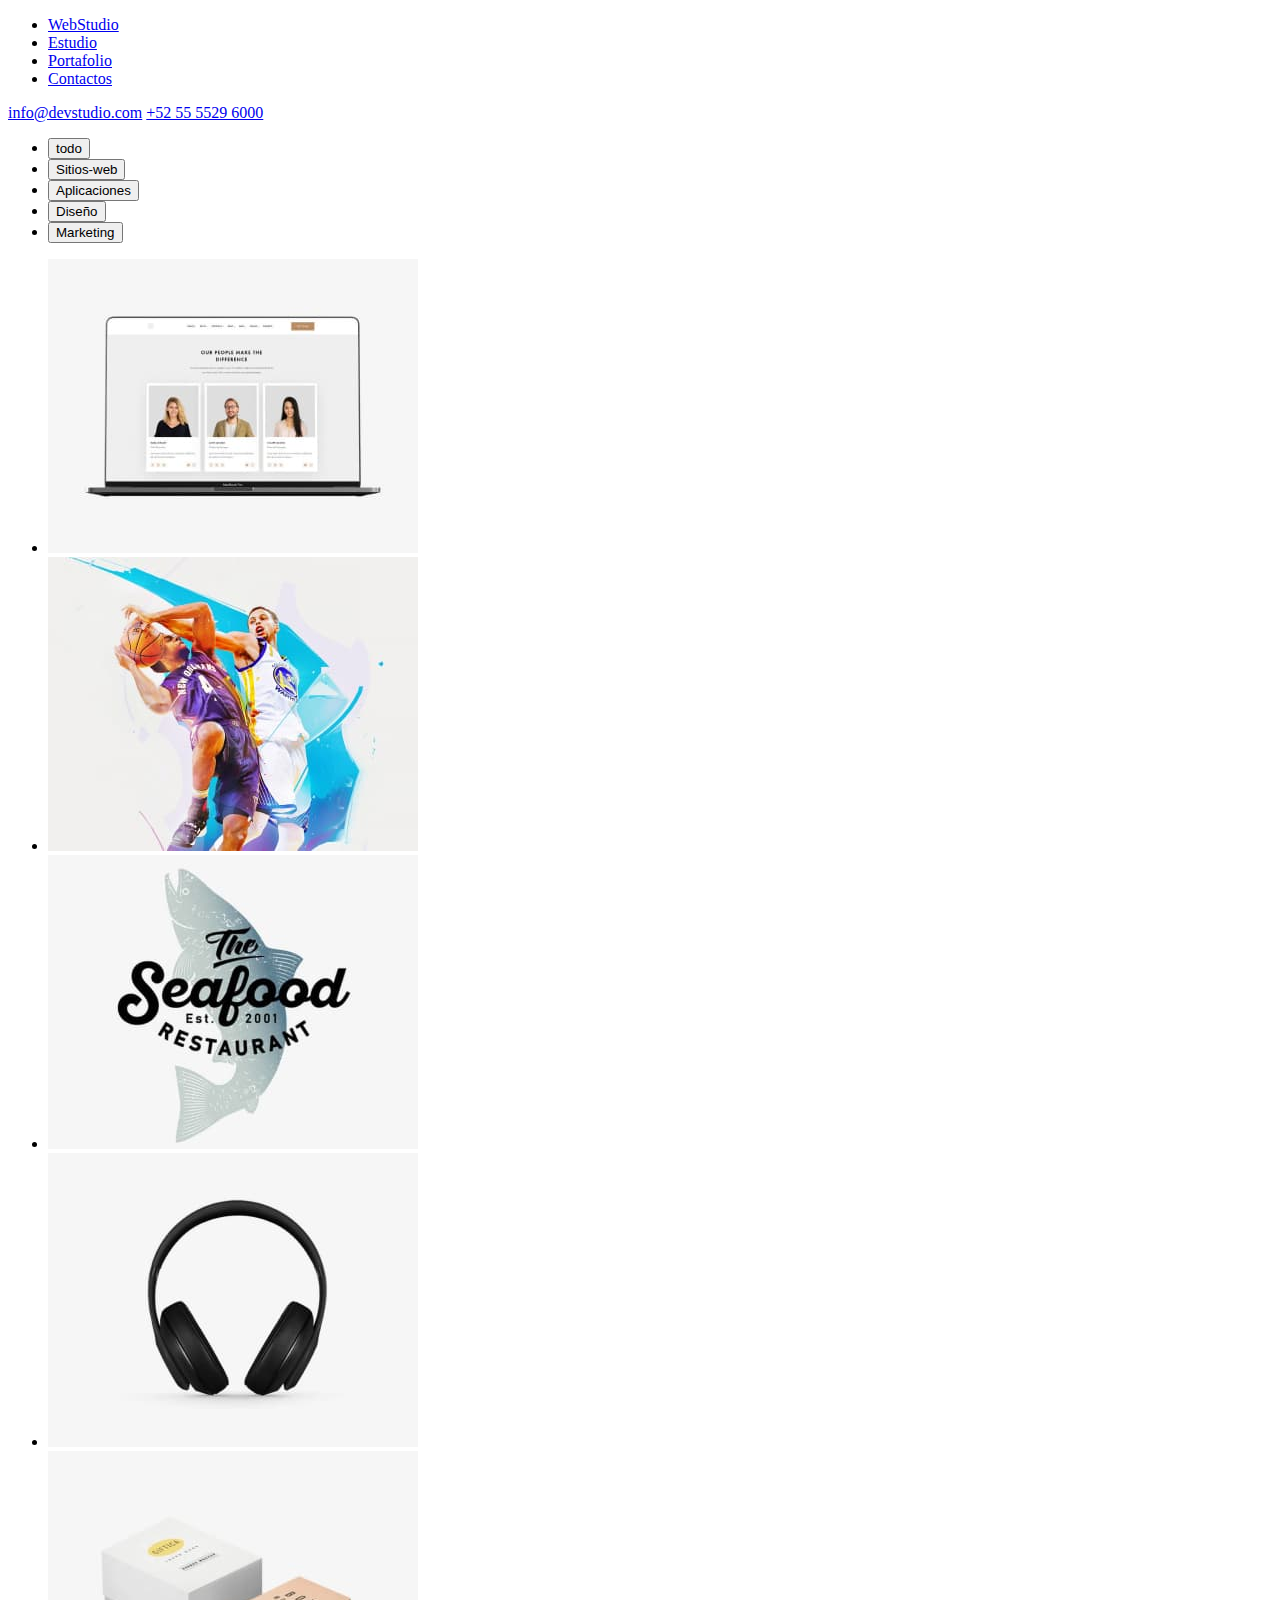
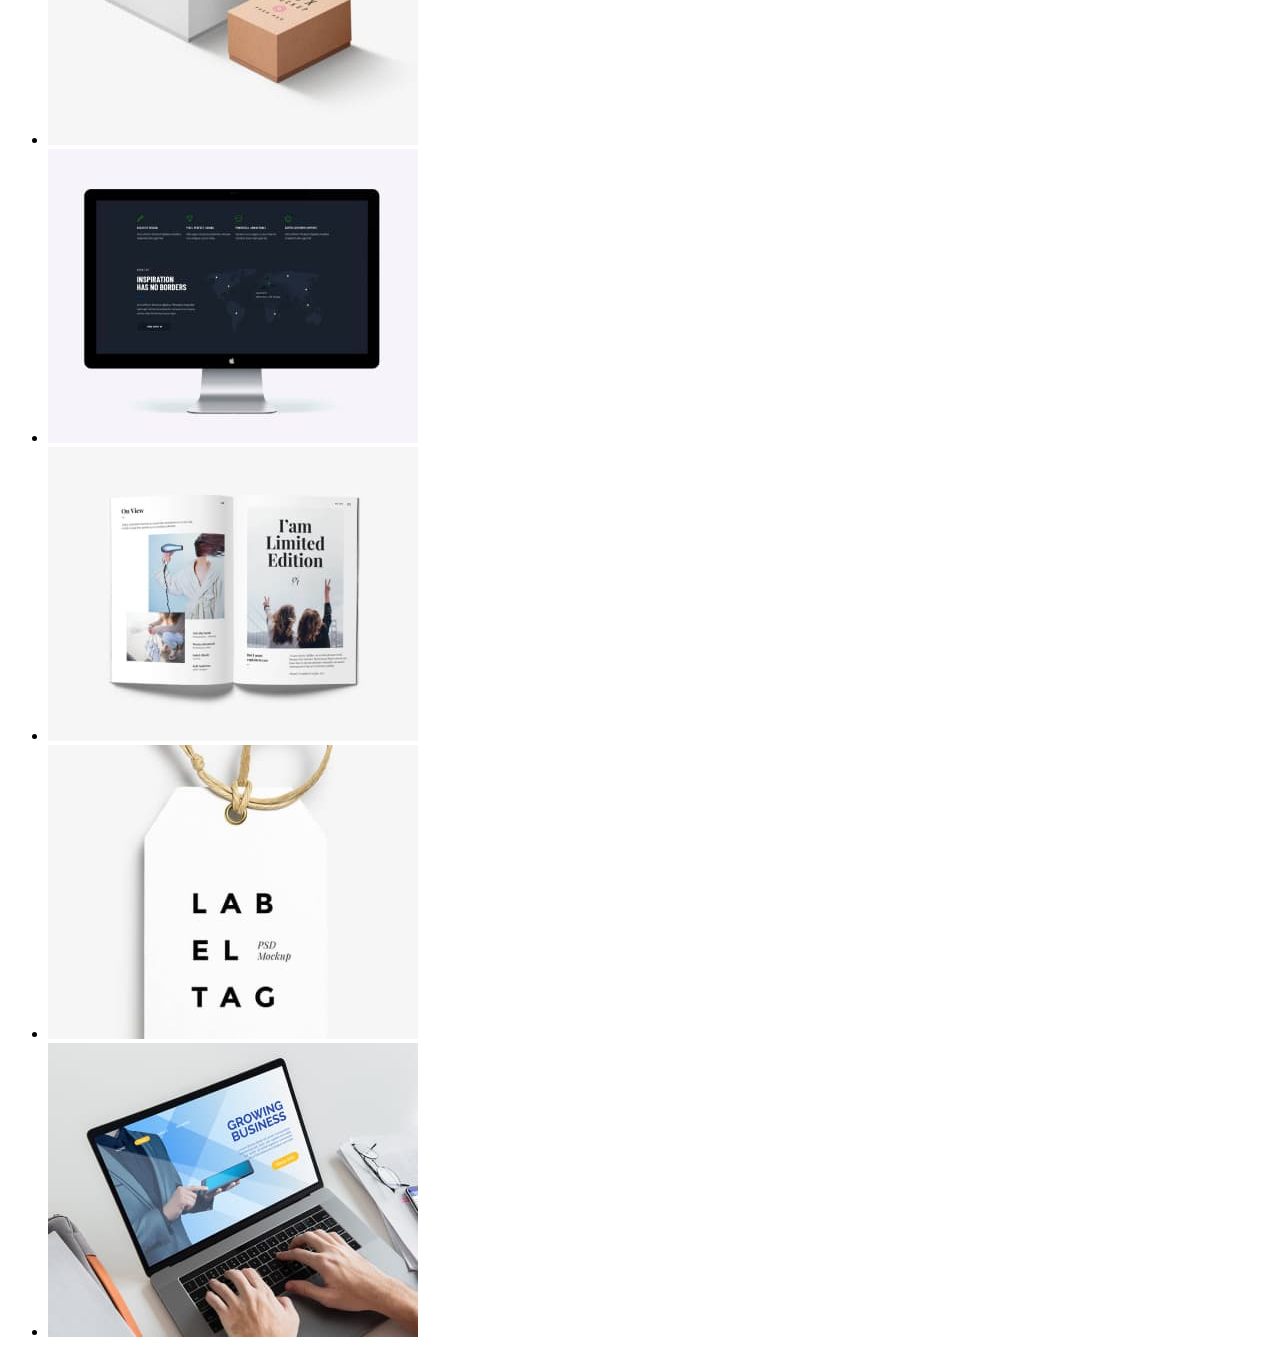
==== portfolio.html @ 13dbada5 "commit" ====
<!DOCTYPE html>
<html lang="en">
<head>
    <meta charset="UTF-8">
    <meta http-equiv="X-UA-Compatible" content="IE=edge">
    <meta name="viewport" content="width=device-width, initial-scale=1.0">
    <title>Document</title>
</head>
<body>
    <header>
        <nav>
            <ul>
                <li><a href="WebStudio">WebStudio</a></li>
                <li><a href="Estudio">Estudio</a></li>
                <li><a href="Portafolio">Portafolio</a></li>
                <li><a href="Contactos">Contactos</a></li>
            </ul>
        </nav>
        <p>
            <a href="info@devstudio.com">info@devstudio.com</a>
            <a href="+525555296000">+52 55 5529 6000</a>
        </p>
    </header>

<main>
    <nav>
        <ul class="buttons">
            <li><button type="button" class="button">todo</button>
            <li><button type="button" class="buton">Sitios-web</button></li>
            <li><button type="button" class="buton">Aplicaciones</button></li>
            <li><button type="button" class="buton">Diseño</button></li>
            <li><button type="button" class="buton">Marketing</button></li>
        </ul>
    </nav>
    
    <ul>
        <li><img src="./images/image_1.jpg" alt="design"></li>
        <li><img src="./images/image_2.jpg" alt=""></li>
        <li><img src="./images/image_3.jpg" alt=""></li>
        <li><img src="./images/image_4.jpg" alt=""></li>
        <li><img src="./images/image_5.jpg" alt=""></li>
        <li><img src="./images/image_6.jpg" alt=""></li>
        <li><img src="./images/image_7.jpg" alt=""></li>
        <li><img src="./images/image_8.jpg" alt=""></li>
        <li><img src="./images/image_9.jpg" alt=""></li>
    </ul>

</main>


</body>
</html>
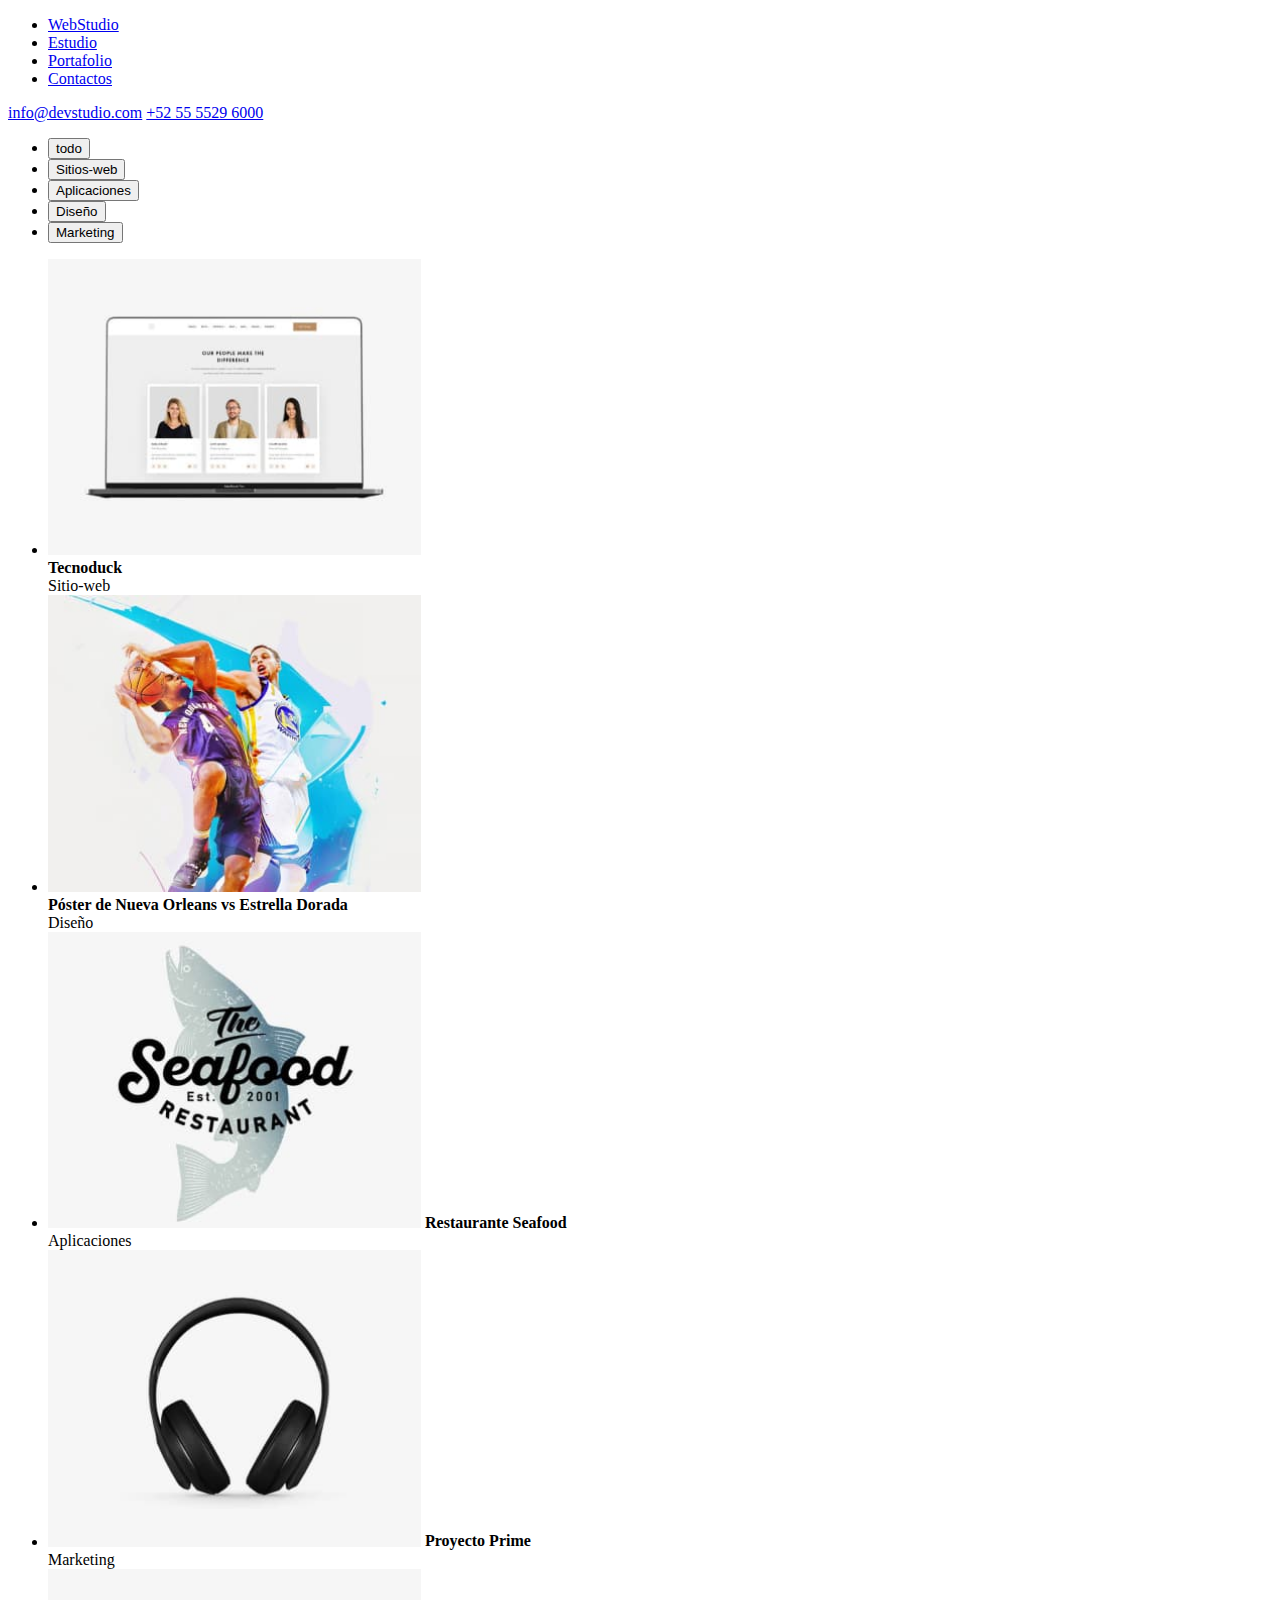
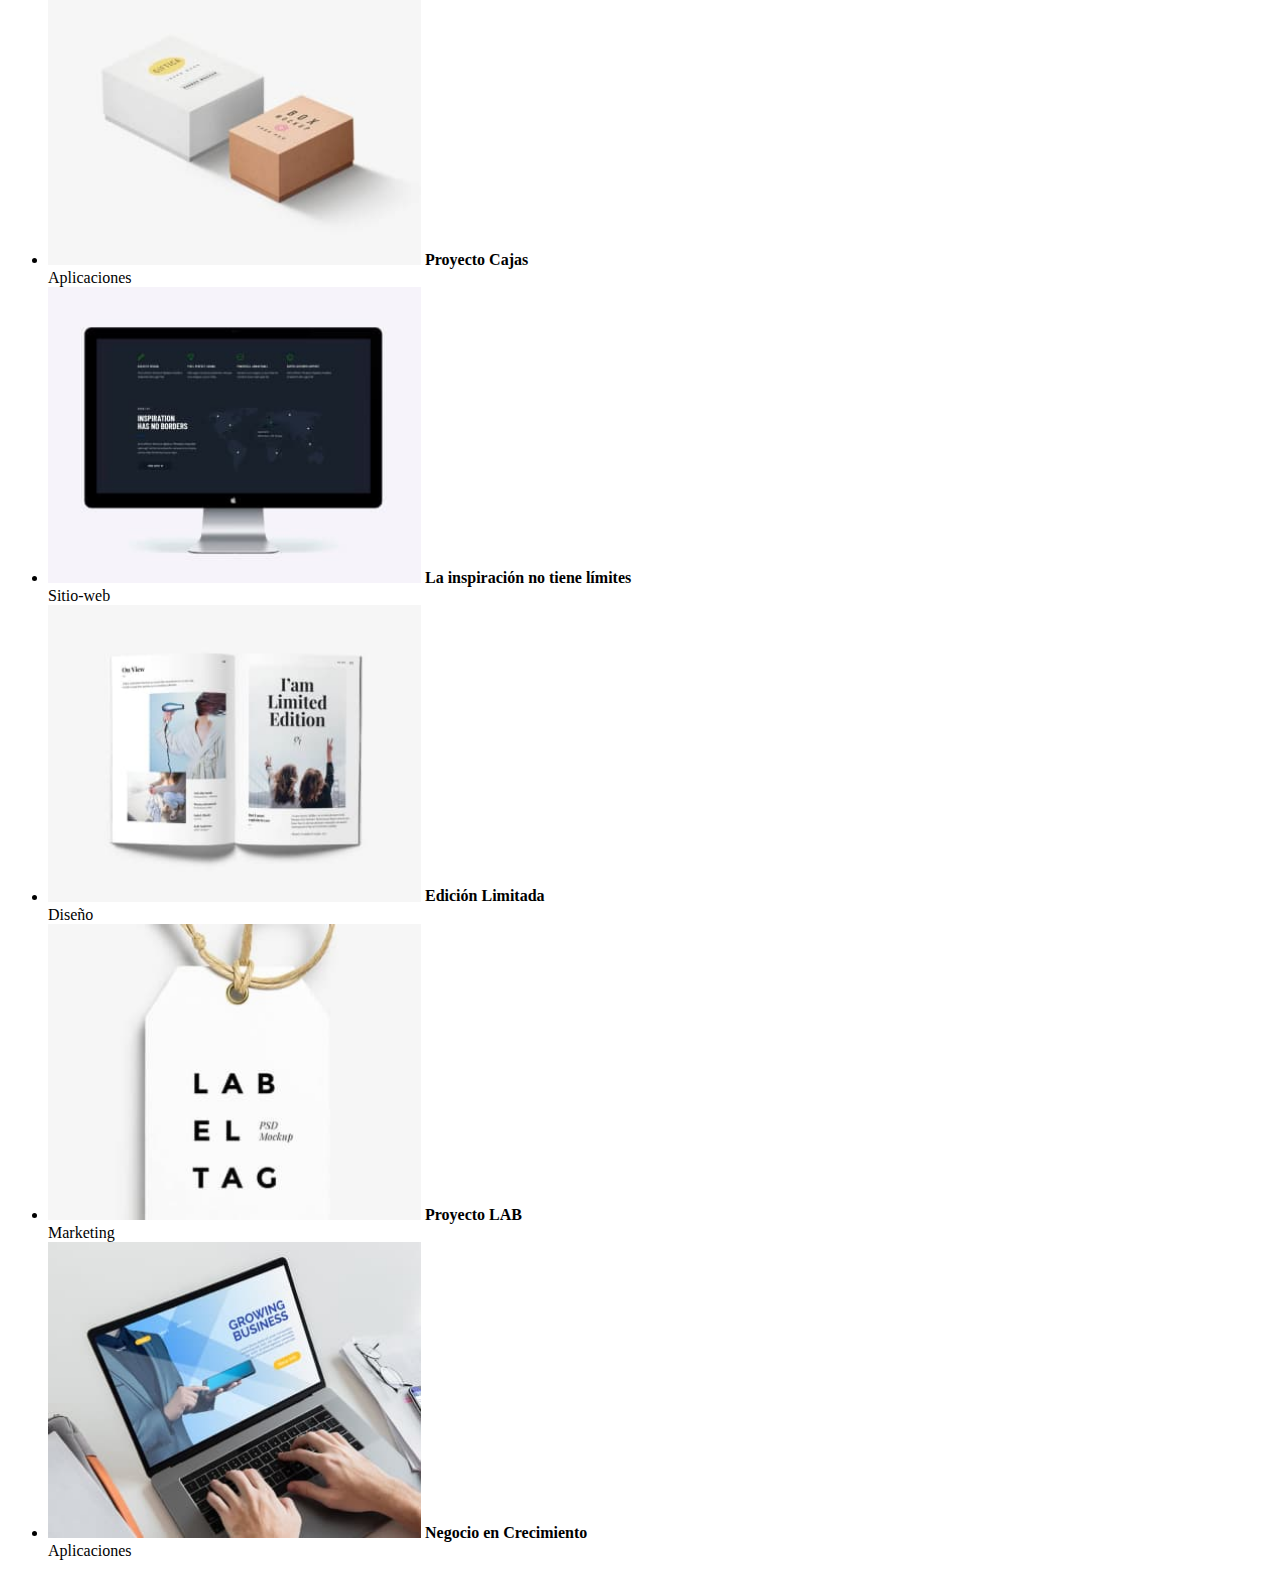
==== commit 53a91ffc: "commit" ====
--- a/portfolio.html
+++ b/portfolio.html
@@ -4,7 +4,7 @@
     <meta charset="UTF-8">
     <meta http-equiv="X-UA-Compatible" content="IE=edge">
     <meta name="viewport" content="width=device-width, initial-scale=1.0">
-    <title>Document</title>
+    <title>PortFolio</title>
 </head>
 <body>
     <header>
@@ -34,15 +34,70 @@
     </nav>
     
     <ul>
-        <li><img src="./images/image_1.jpg" alt="design"></li>
-        <li><img src="./images/image_2.jpg" alt=""></li>
-        <li><img src="./images/image_3.jpg" alt=""></li>
-        <li><img src="./images/image_4.jpg" alt=""></li>
-        <li><img src="./images/image_5.jpg" alt=""></li>
-        <li><img src="./images/image_6.jpg" alt=""></li>
-        <li><img src="./images/image_7.jpg" alt=""></li>
-        <li><img src="./images/image_8.jpg" alt=""></li>
-        <li><img src="./images/image_9.jpg" alt=""></li>
+        <li>
+            <img src="./images/image_1.jpg"
+            alt="design"
+            width="373"><br>
+            <b>Tecnoduck</b><br>
+            Sitio-web
+        </li>
+        <li>
+            <img src="./images/image_2.jpg" 
+            alt="Basquetball"
+            width="373"><br>
+            <b>Póster de Nueva Orleans vs Estrella Dorada</b><br>
+            Diseño
+        </li>
+        <li>
+            <img src="./images/image_3.jpg"
+            alt="fishing" 
+            width="373">
+            <b>Restaurante Seafood</b><br>
+            Aplicaciones
+        </li>
+        <li>
+            <img src="./images/image_4.jpg" 
+            alt="headphones" 
+            width="373">
+            <b>Proyecto Prime</b><br>
+            Marketing
+        </li>
+        <li>
+            <img src="./images/image_5.jpg" 
+            alt="box" 
+            width="373">
+            <b>Proyecto Cajas</b><br>
+            Aplicaciones
+        </li>
+        <li>
+            <img src="./images/image_6.jpg" 
+            alt="monitor" 
+            width="373">
+            <b>La inspiración no tiene límites</b><br>
+            Sitio-web
+        </li>
+        <li>
+            <img src="./images/image_7.jpg" 
+            alt="book" 
+            width="373">
+            <b>Edición Limitada</b><br>
+            Diseño
+        </li>
+        <li>
+            <img src="./images/image_8.jpg" 
+            alt="label" 
+            width="373">
+            <b>Proyecto LAB</b><br>
+            Marketing
+        </li>
+        <li>
+            <img src="./images/image_9.jpg" 
+            alt="laptop" 
+            width="373">
+            <b>Negocio en Crecimiento</b><br>
+            Aplicaciones
+        </li>
+
     </ul>
 
 </main>
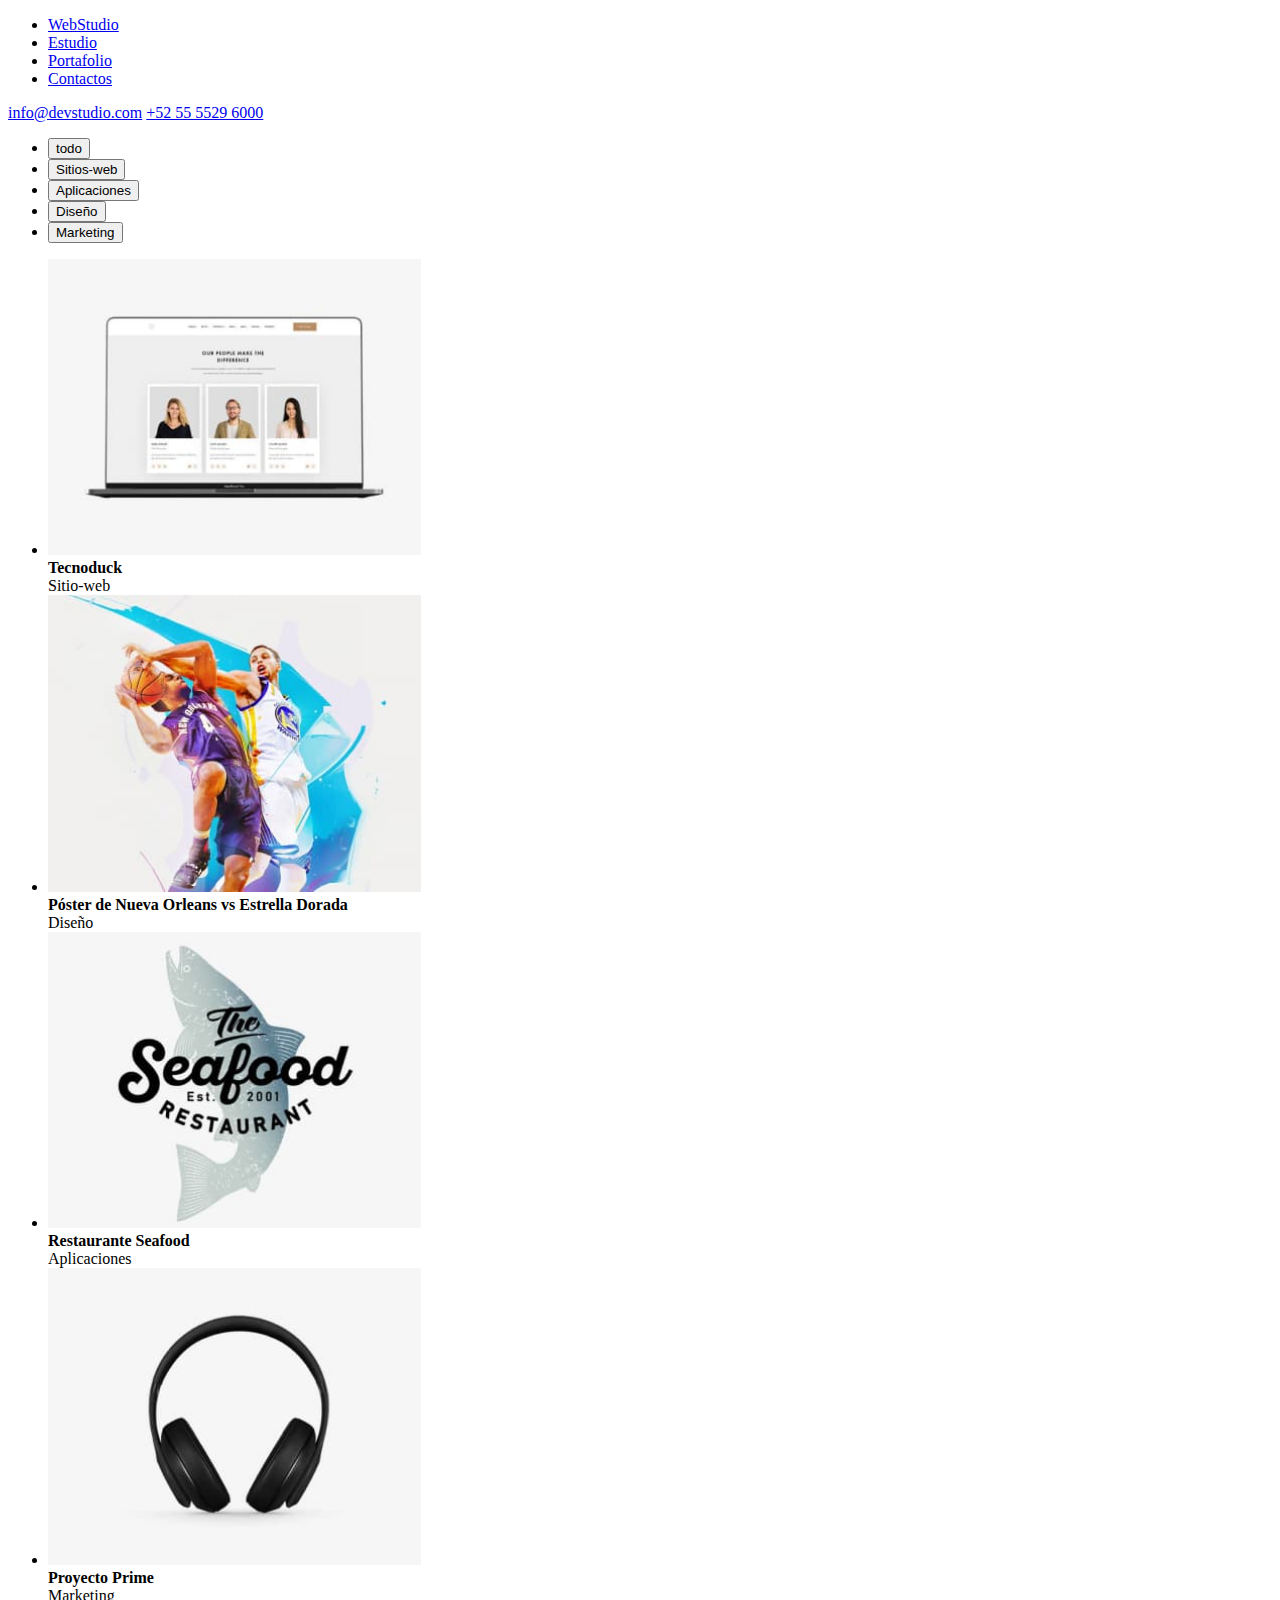
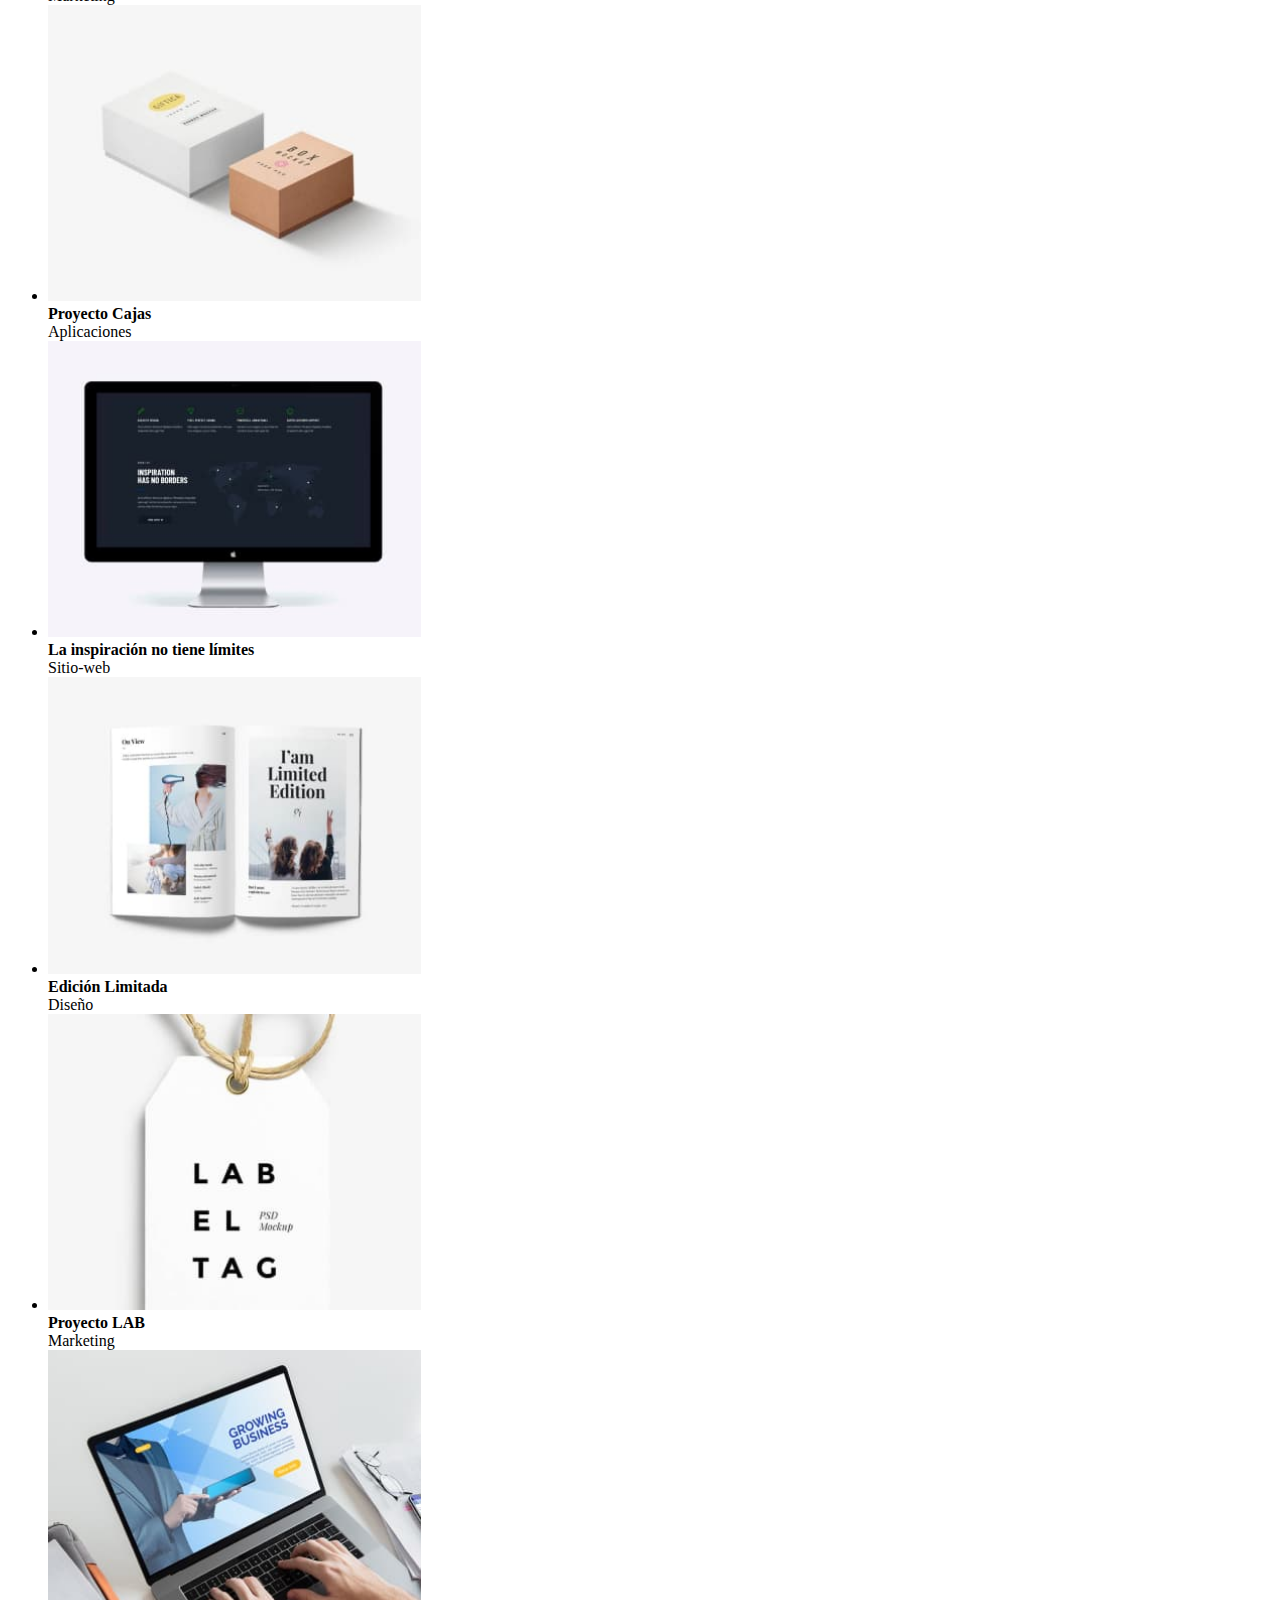
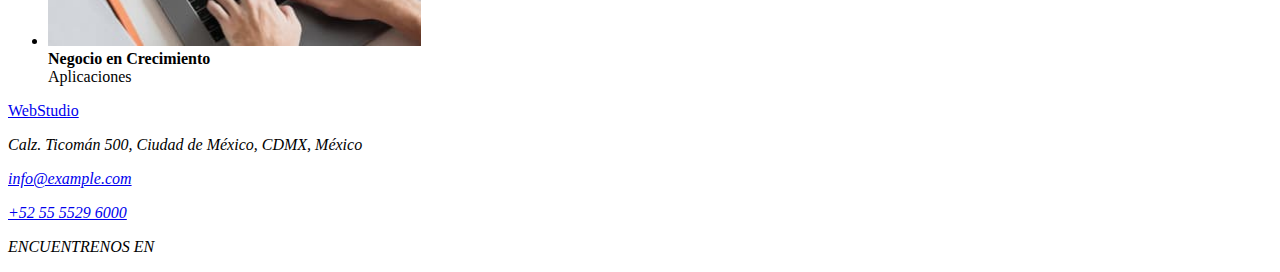
==== commit 752edaa7: "commit" ====
--- a/portfolio.html
+++ b/portfolio.html
@@ -21,87 +21,90 @@
             <a href="+525555296000">+52 55 5529 6000</a>
         </p>
     </header>
-
-<main>
-    <nav>
-        <ul class="buttons">
-            <li><button type="button" class="button">todo</button>
-            <li><button type="button" class="buton">Sitios-web</button></li>
-            <li><button type="button" class="buton">Aplicaciones</button></li>
-            <li><button type="button" class="buton">Diseño</button></li>
-            <li><button type="button" class="buton">Marketing</button></li>
+    <main>
+        <nav>
+            <ul class="buttons">
+                <li><button type="button" class="button">todo</button>
+                <li><button type="button" class="buton">Sitios-web</button></li>
+                <li><button type="button" class="buton">Aplicaciones</button></li>
+                <li><button type="button" class="buton">Diseño</button></li>
+                <li><button type="button" class="buton">Marketing</button></li>
+            </ul>
+        </nav>
+        <ul>
+            <li>
+                <img src="./images/image_1.jpg"     
+                alt="design"
+                width="373"><br>
+                <b>Tecnoduck</b><br>
+                Sitio-web
+            </li>
+            <li>
+                <img src="./images/image_2.jpg" 
+                alt="Basquetball"
+                width="373"><br>
+                <b>Póster de Nueva Orleans vs Estrella Dorada</b><br>
+                Diseño
+            </li>
+            <li>
+                <img src="./images/image_3.jpg"
+                alt="fishing" 
+                width="373"><br>
+                <b>Restaurante Seafood</b><br>
+                Aplicaciones
+            </li>
+            <li>
+                <img src="./images/image_4.jpg" 
+                alt="headphones" 
+                width="373"><br>
+                <b>Proyecto Prime</b><br>
+                Marketing
+            </li>
+            <li>
+                <img src="./images/image_5.jpg" 
+                alt="box" 
+                width="373"><br>
+                <b>Proyecto Cajas</b><br>
+                Aplicaciones
+            </li>
+            <li>
+                <img src="./images/image_6.jpg" 
+                alt="monitor" 
+                width="373"><br>
+                <b>La inspiración no tiene límites</b><br>
+                Sitio-web
+            </li>
+            <li>
+                <img src="./images/image_7.jpg" 
+                alt="book" 
+                width="373"><br>
+                <b>Edición Limitada</b><br>
+                Diseño
+            </li>
+            <li>
+                <img src="./images/image_8.jpg" 
+                alt="label" 
+                width="373"><br>
+                <b>Proyecto LAB</b><br>
+                Marketing
+            </li>
+            <li>
+                <img src="./images/image_9.jpg" 
+                alt="laptop" 
+                width="373"><br>
+                <b>Negocio en Crecimiento</b><br>
+                Aplicaciones
+            </li>
         </ul>
-    </nav>
-    
-    <ul>
-        <li>
-            <img src="./images/image_1.jpg"
-            alt="design"
-            width="373"><br>
-            <b>Tecnoduck</b><br>
-            Sitio-web
-        </li>
-        <li>
-            <img src="./images/image_2.jpg" 
-            alt="Basquetball"
-            width="373"><br>
-            <b>Póster de Nueva Orleans vs Estrella Dorada</b><br>
-            Diseño
-        </li>
-        <li>
-            <img src="./images/image_3.jpg"
-            alt="fishing" 
-            width="373">
-            <b>Restaurante Seafood</b><br>
-            Aplicaciones
-        </li>
-        <li>
-            <img src="./images/image_4.jpg" 
-            alt="headphones" 
-            width="373">
-            <b>Proyecto Prime</b><br>
-            Marketing
-        </li>
-        <li>
-            <img src="./images/image_5.jpg" 
-            alt="box" 
-            width="373">
-            <b>Proyecto Cajas</b><br>
-            Aplicaciones
-        </li>
-        <li>
-            <img src="./images/image_6.jpg" 
-            alt="monitor" 
-            width="373">
-            <b>La inspiración no tiene límites</b><br>
-            Sitio-web
-        </li>
-        <li>
-            <img src="./images/image_7.jpg" 
-            alt="book" 
-            width="373">
-            <b>Edición Limitada</b><br>
-            Diseño
-        </li>
-        <li>
-            <img src="./images/image_8.jpg" 
-            alt="label" 
-            width="373">
-            <b>Proyecto LAB</b><br>
-            Marketing
-        </li>
-        <li>
-            <img src="./images/image_9.jpg" 
-            alt="laptop" 
-            width="373">
-            <b>Negocio en Crecimiento</b><br>
-            Aplicaciones
-        </li>
-
-    </ul>
-
-</main>
-
-
+    </main>
+    <footer>
+        <a href="WebStudio">WebStudio</a>
+        <address>
+            <p>Calz. Ticomán 500, Ciudad de México, CDMX, México</p>
+            <p><a href="info@example.com">info@example.com</a></p>
+            <p><a href="+525555296000">+52 55 5529 6000</a></p>
+            <p>ENCUENTRENOS EN</p>
+        </address>
+    </footer>
 </body>
 </html>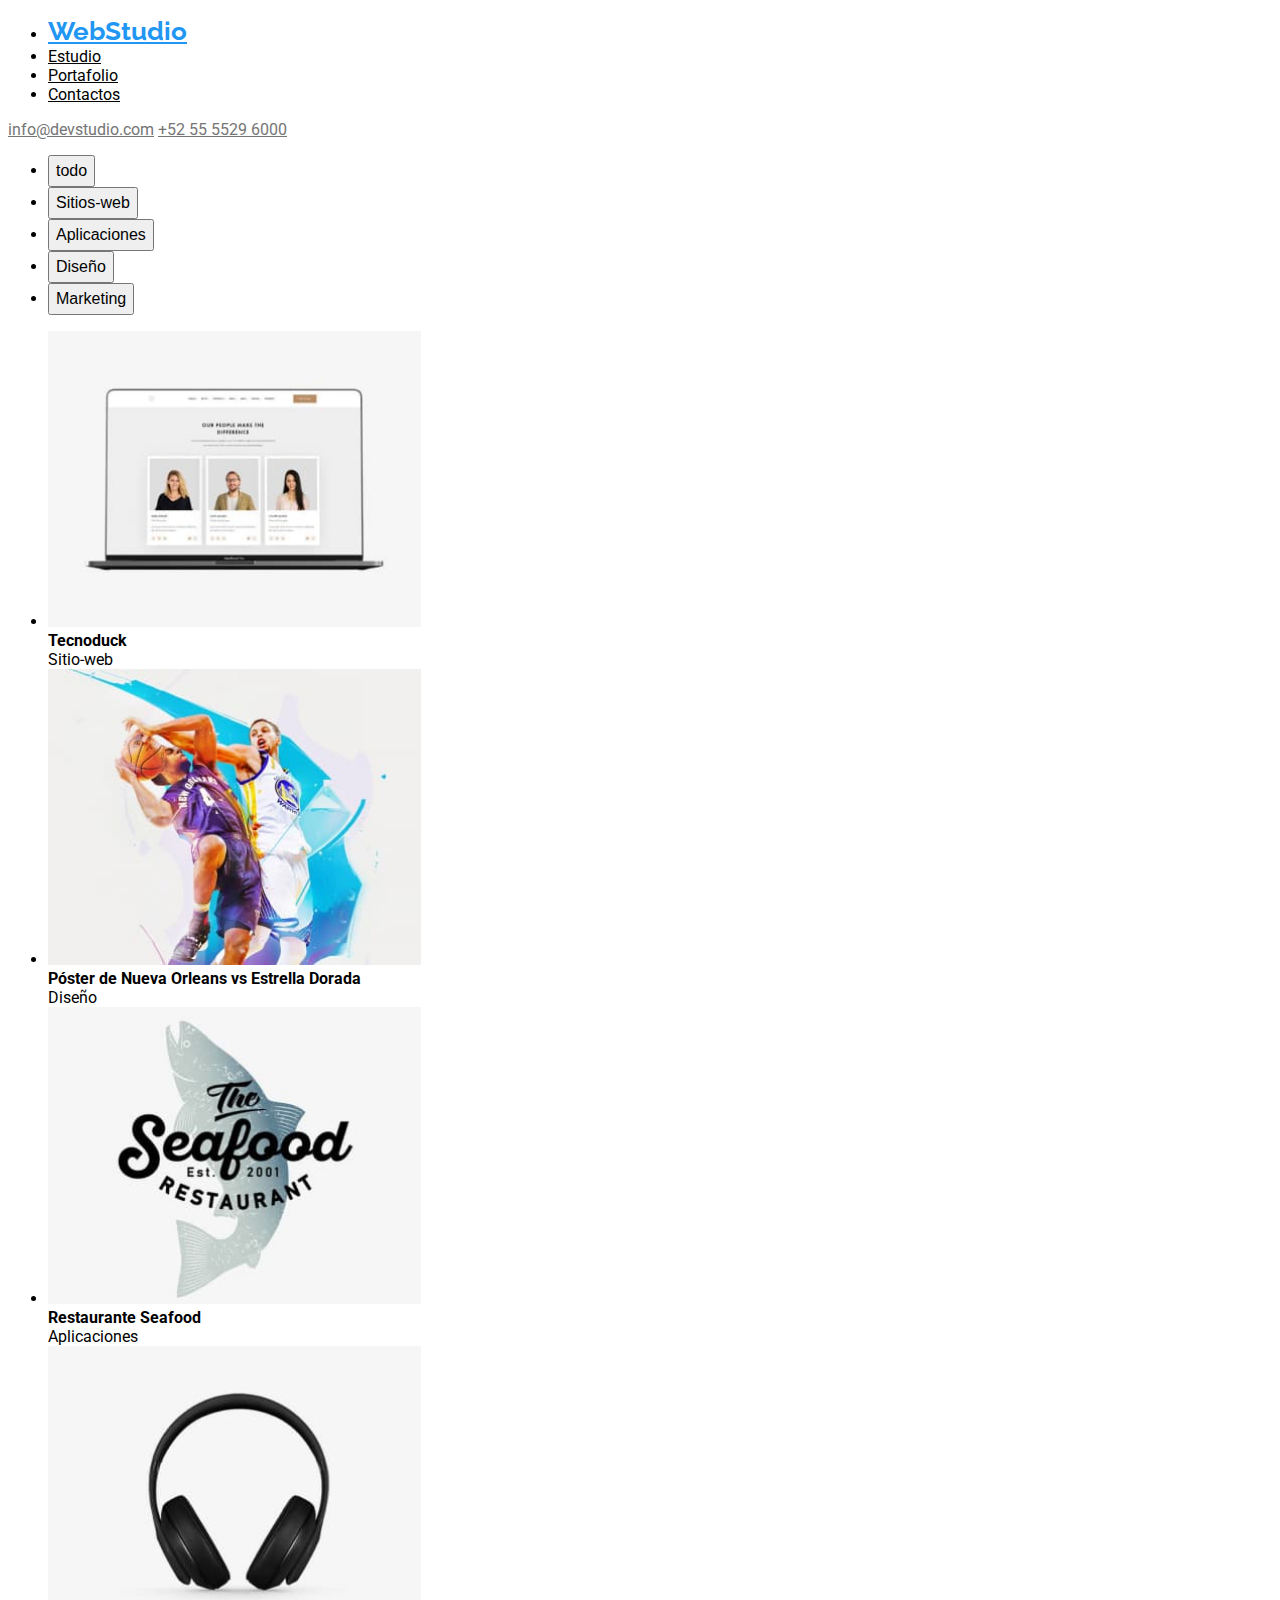
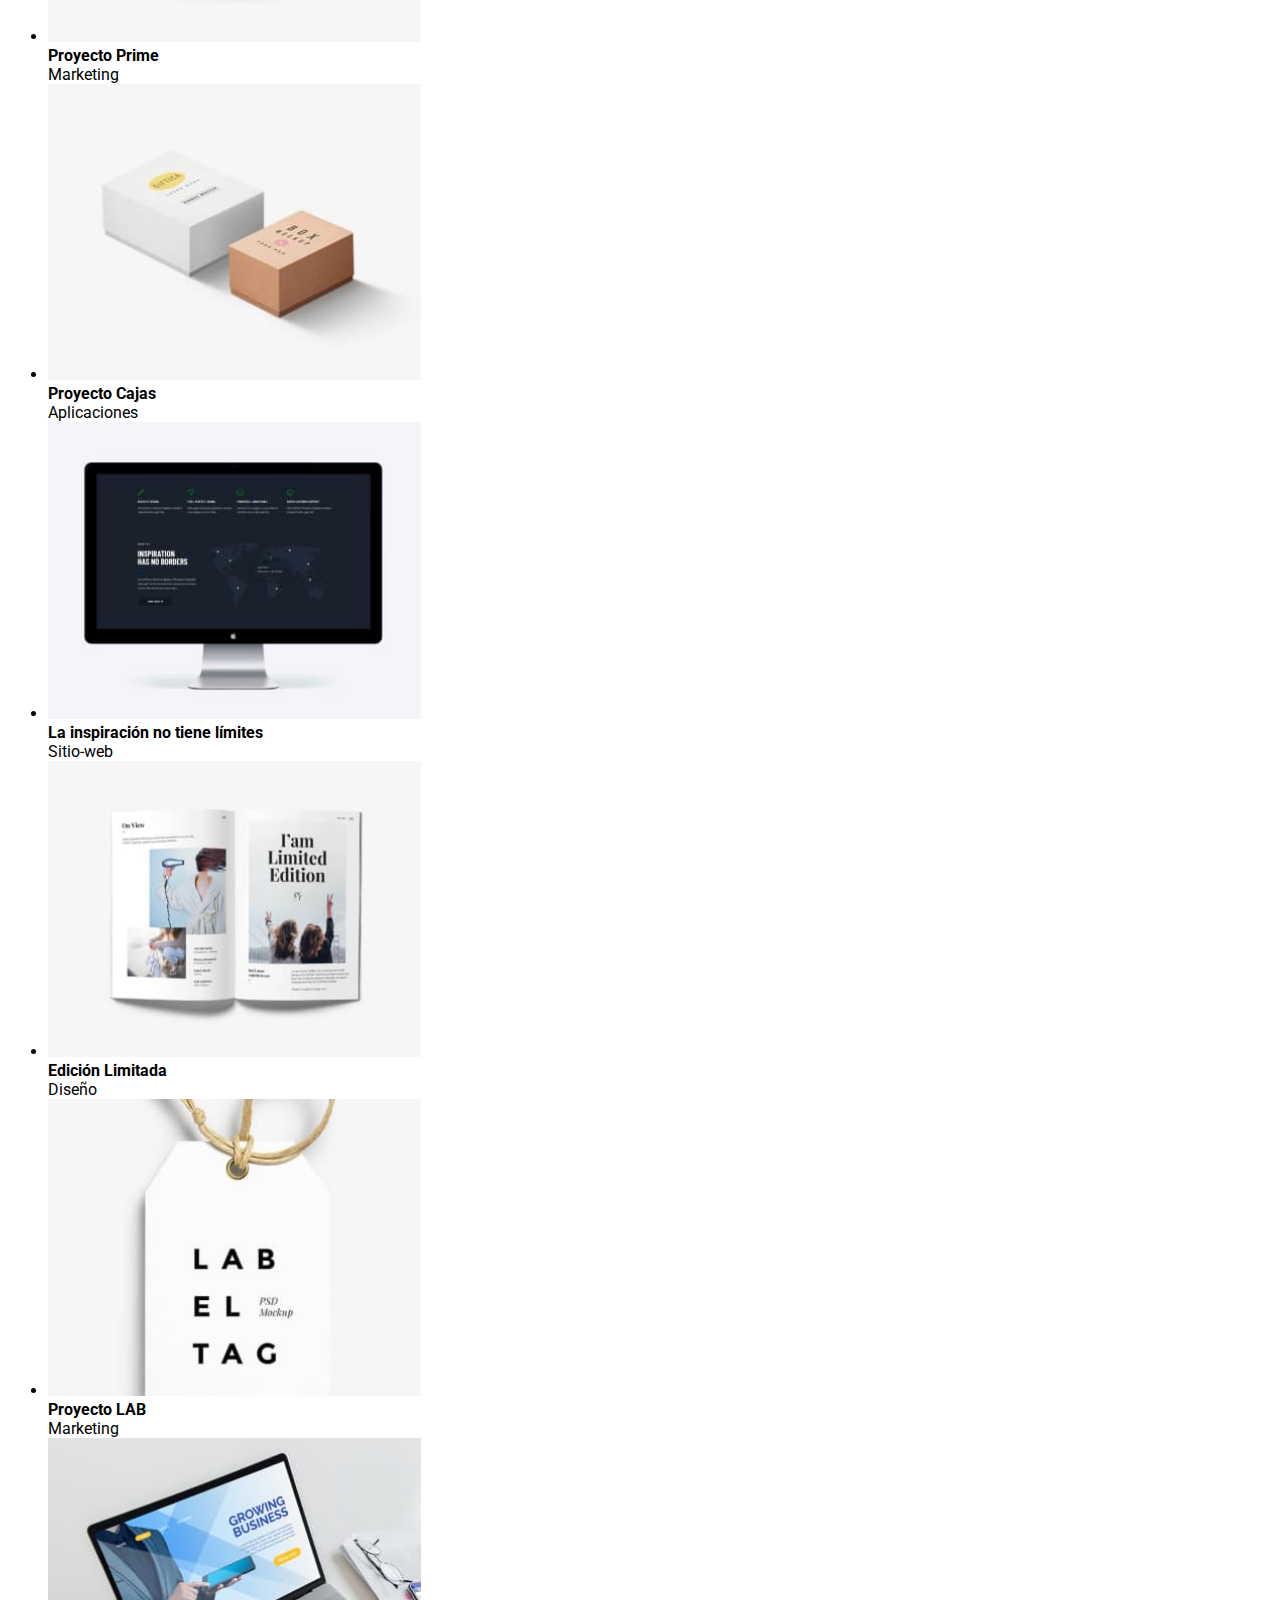
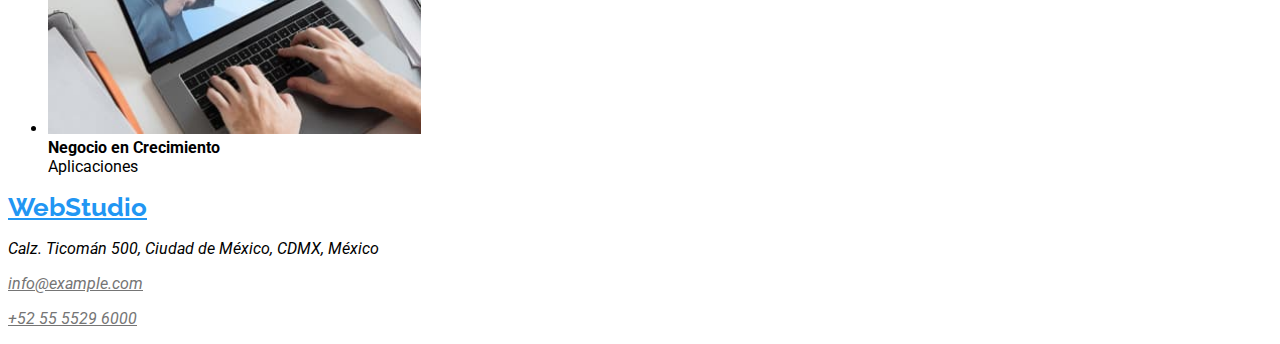
==== commit d8114c8a: "commit" ====
--- a/portfolio.html
+++ b/portfolio.html
@@ -5,30 +5,35 @@
     <meta http-equiv="X-UA-Compatible" content="IE=edge">
     <meta name="viewport" content="width=device-width, initial-scale=1.0">
     <title>PortFolio</title>
+    <link rel="stylesheet" href="./css/styles.css">
 </head>
-<body>
-    <header>
+<body class="body">
+    <!-- encabezado principal -->
+    <header class="header">
         <nav>
             <ul>
-                <li><a href="WebStudio">WebStudio</a></li>
-                <li><a href="Estudio">Estudio</a></li>
-                <li><a href="Portafolio">Portafolio</a></li>
-                <li><a href="Contactos">Contactos</a></li>
+                <li><a class="webstudio"  href="index.html">WebStudio</a></li>
+                <li><a class="link" href="Estudio">Estudio</a></li>
+                <li><a class="link" href="portfolio.html">Portafolio</a></li>
+                <li><a class="link" href="Contactos">Contactos</a></li>
             </ul>
+            <p>
+                <a class="contact" href="info@devstudio.com">info@devstudio.com</a>
+                <a class="contact" href="+525555296000">+52 55 5529 6000</a>
+            </p>
         </nav>
-        <p>
-            <a href="info@devstudio.com">info@devstudio.com</a>
-            <a href="+525555296000">+52 55 5529 6000</a>
-        </p>
     </header>
+
+    <div class="clearfix"></div>
+
     <main>
         <nav>
             <ul class="buttons">
                 <li><button type="button" class="button">todo</button>
-                <li><button type="button" class="buton">Sitios-web</button></li>
-                <li><button type="button" class="buton">Aplicaciones</button></li>
-                <li><button type="button" class="buton">Diseño</button></li>
-                <li><button type="button" class="buton">Marketing</button></li>
+                <li><button type="button" class="button">Sitios-web</button></li>
+                <li><button type="button" class="button">Aplicaciones</button></li>
+                <li><button type="button" class="button">Diseño</button></li>
+                <li><button type="button" class="button">Marketing</button></li>
             </ul>
         </nav>
         <ul>
@@ -98,12 +103,11 @@
         </ul>
     </main>
     <footer>
-        <a href="WebStudio">WebStudio</a>
+        <a class="webstudio" href="WebStudio">WebStudio</a>
         <address>
             <p>Calz. Ticomán 500, Ciudad de México, CDMX, México</p>
-            <p><a href="info@example.com">info@example.com</a></p>
-            <p><a href="+525555296000">+52 55 5529 6000</a></p>
-            <p>ENCUENTRENOS EN</p>
+            <p><a class="contact" href="info@example.com">info@example.com</a></p>
+            <p><a class="contact" href="+525555296000">+52 55 5529 6000</a></p>
         </address>
     </footer>
 </body>
--- a/css/styles.css
+++ b/css/styles.css
@@ -0,0 +1,97 @@
+@import url('https://fonts.googleapis.com/css2?family=Raleway:wght@700&display=swap');
+@import url('https://fonts.googleapis.com/css2?family=Roboto:wght@400;500;700;900&display=swap');
+
+/* content HTML Portafolio */
+
+body{
+    font-family: 'Roboto', sans-serif;
+    color: #000000;
+    background:#FFFFFF;
+}
+
+
+/* Encabezado Contactos */
+.contact{
+color: #757575;
+}
+
+.contact:hover {
+    color: #2196F3;
+}
+
+/* Link */
+.link {
+    color: black;
+}
+
+.link:hover {
+    color: #2196F3;
+}
+
+/*Button*/
+.button {
+    color:rgb(2, 2, 2);
+    cursor: pointer;
+    font-size: 16px;
+    font-weight: 500;
+    line-height: 1.62;
+}
+
+.button:hover {
+    color: #FFFFFF;
+    background: #2196F3;
+}
+
+/* Boton WebStudio */
+
+.webstudio{
+    font-family: 'Raleway';
+    font-style: normal;
+    font-weight: 700;
+    font-size: 26px;
+    line-height: 31px;
+    color: #2196F3;
+    letter-spacing: 3;
+}
+
+
+
+/* Diseñor Index */
+.main-title {
+    color: #ffffff;
+    font-size: 44px;
+    font-weight: 900;
+    line-height: 60px;
+    text-align: center;
+    background: #2f303a;
+}
+
+.main-button {
+    color: #ffffff;
+    background: #2196F3;
+    font-size: 16px;
+    font-weight: 700;
+    line-height: 1.88;
+    cursor: pointer;
+}
+
+
+
+/* Lista de vertical a horizontal */
+
+/* .header ul li {
+    float: left;
+    list-style: none;
+    margin: 10px;
+}
+
+.header_contac{
+    float: right;
+    margin: 10px;
+}
+
+.clearfix{
+    clear:both;
+} */
+
+
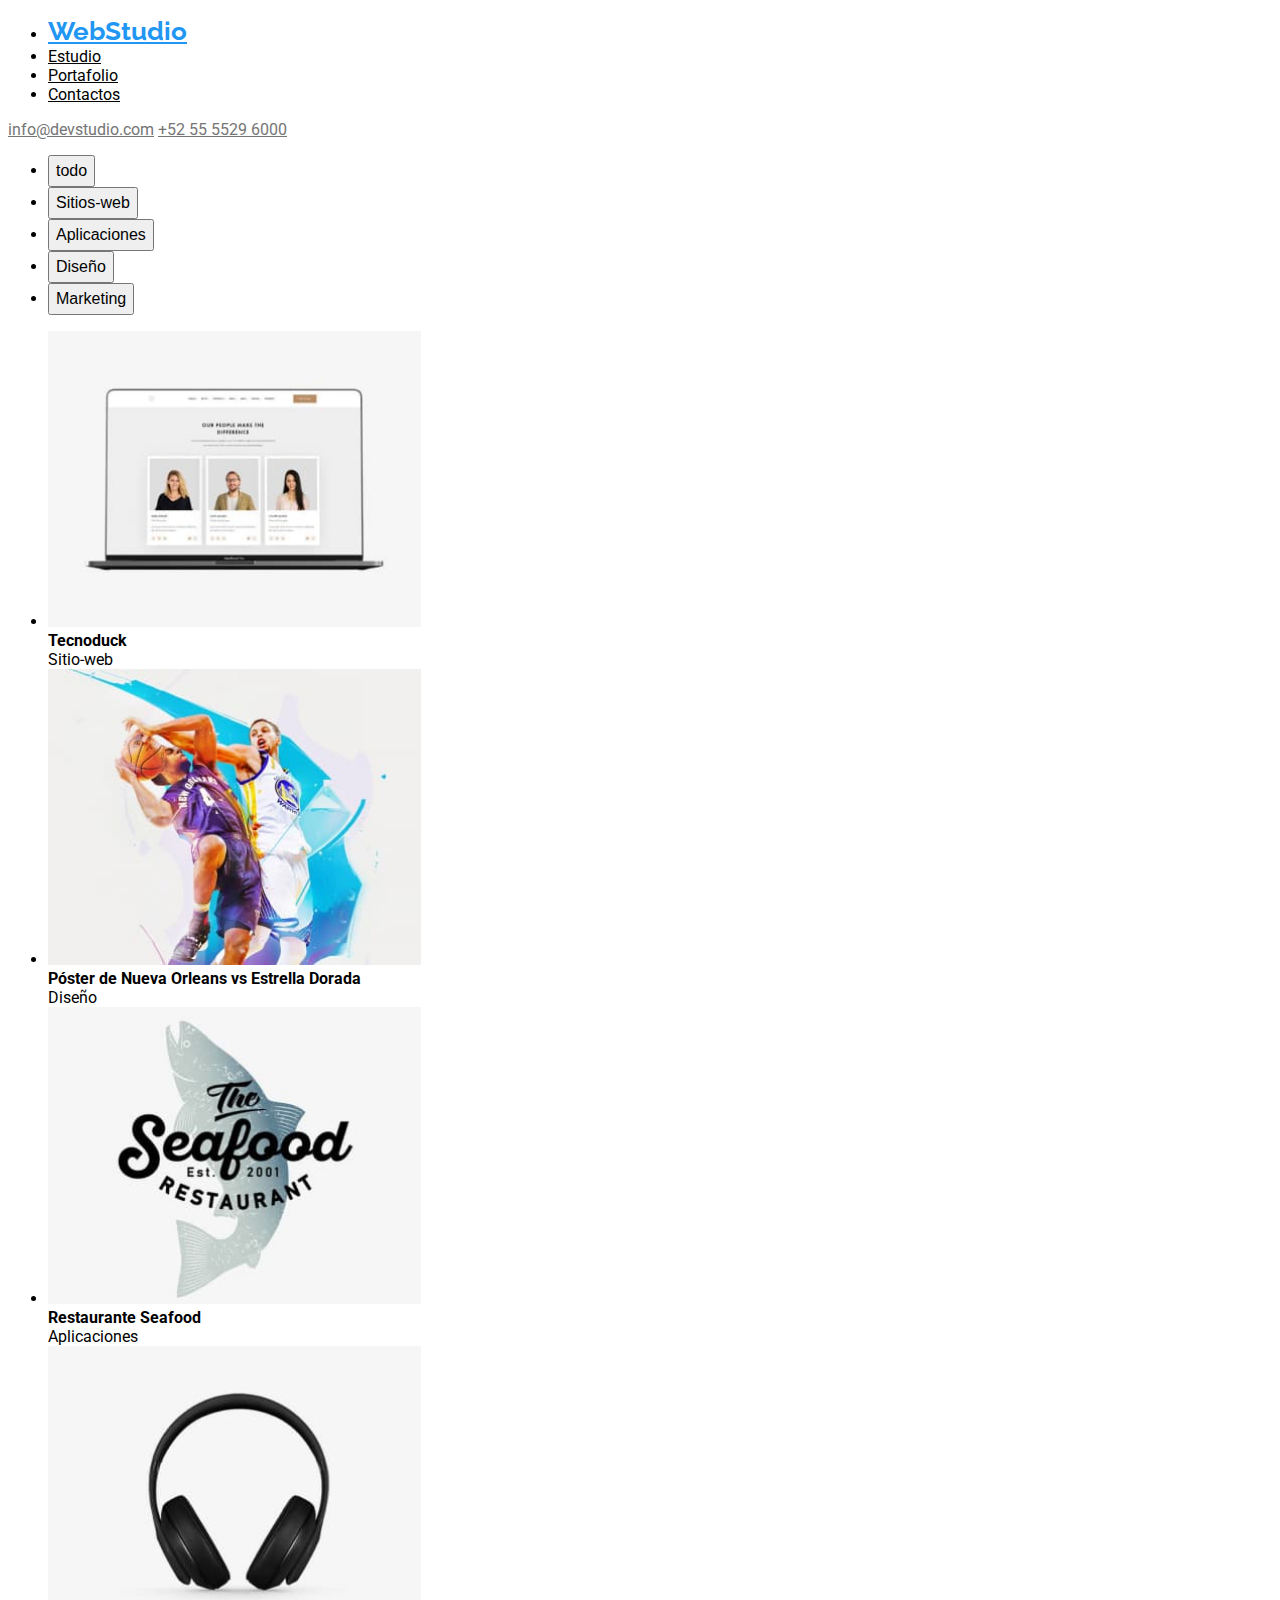
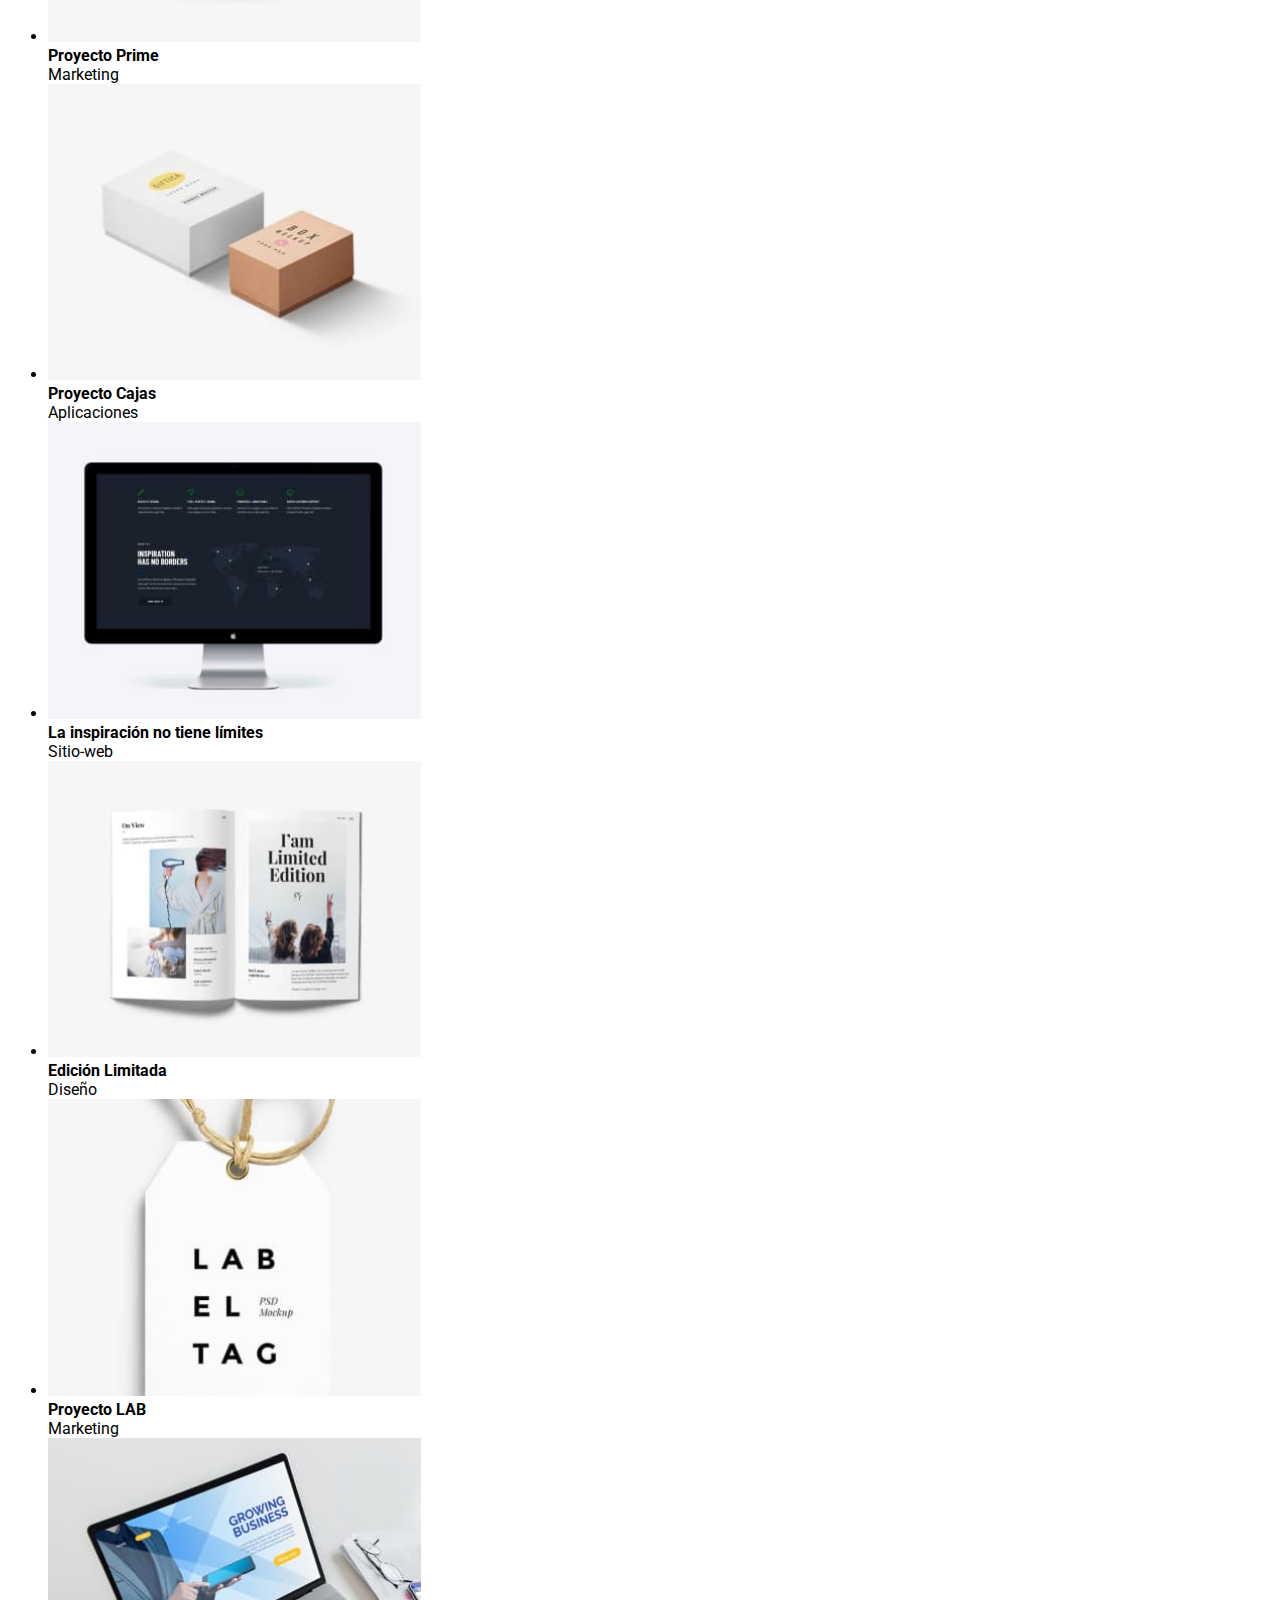
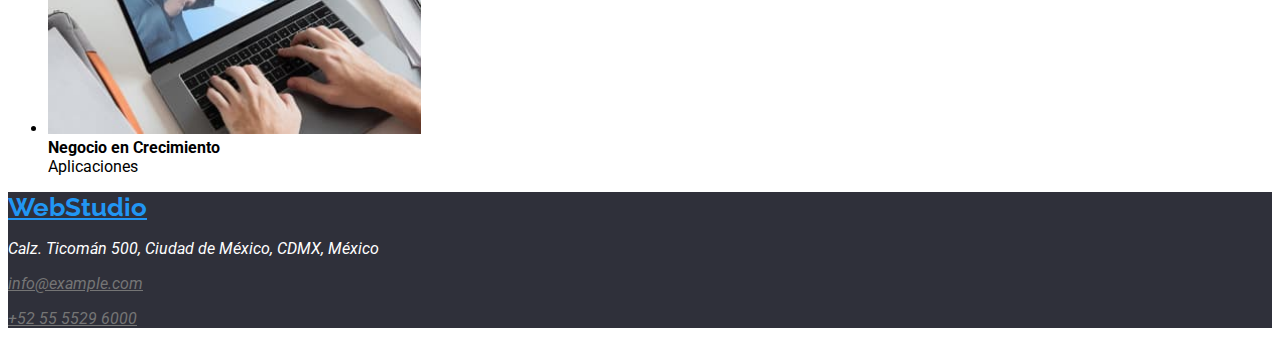
==== commit c9c0c6b5: "commit" ====
--- a/portfolio.html
+++ b/portfolio.html
@@ -105,7 +105,7 @@
     <footer>
         <a class="webstudio" href="WebStudio">WebStudio</a>
         <address>
-            <p>Calz. Ticomán 500, Ciudad de México, CDMX, México</p>
+            <p class="address">Calz. Ticomán 500, Ciudad de México, CDMX, México</p>
             <p><a class="contact" href="info@example.com">info@example.com</a></p>
             <p><a class="contact" href="+525555296000">+52 55 5529 6000</a></p>
         </address>
--- a/css/styles.css
+++ b/css/styles.css
@@ -1,5 +1,15 @@
 @import url('https://fonts.googleapis.com/css2?family=Raleway:wght@700&display=swap');
 @import url('https://fonts.googleapis.com/css2?family=Roboto:wght@400;500;700;900&display=swap');
+
+/* Variables */
+
+:root {
+    --main-color: #2196f3;
+    --second-color: #212121;
+    --third-color:  #757575; 
+    --four-color: rgba(255, 255, 255, 0.6);;
+}
+
 
 /* content HTML Portafolio */
 
@@ -12,11 +22,11 @@
 
 /* Encabezado Contactos */
 .contact{
-color: #757575;
+    color: var(--third-color);
 }
 
 .contact:hover {
-    color: #2196F3;
+    color: var(--main-color);
 }
 
 /* Link */
@@ -25,7 +35,7 @@
 }
 
 .link:hover {
-    color: #2196F3;
+    color: var(--main-color);
 }
 
 /*Button*/
@@ -39,7 +49,7 @@
 
 .button:hover {
     color: #FFFFFF;
-    background: #2196F3;
+    background: var(--main-color);
 }
 
 /* Boton WebStudio */
@@ -50,7 +60,7 @@
     font-weight: 700;
     font-size: 26px;
     line-height: 31px;
-    color: #2196F3;
+    color: var(--main-color);
     letter-spacing: 3;
 }
 
@@ -68,14 +78,20 @@
 
 .main-button {
     color: #ffffff;
-    background: #2196F3;
+    background: var(--main-color);
     font-size: 16px;
     font-weight: 700;
     line-height: 1.88;
     cursor: pointer;
 }
 
+footer{
+    background-color: #2F303A;
+}
 
+.address{
+    color: #FFFFFF; 
+}
 
 /* Lista de vertical a horizontal */
 
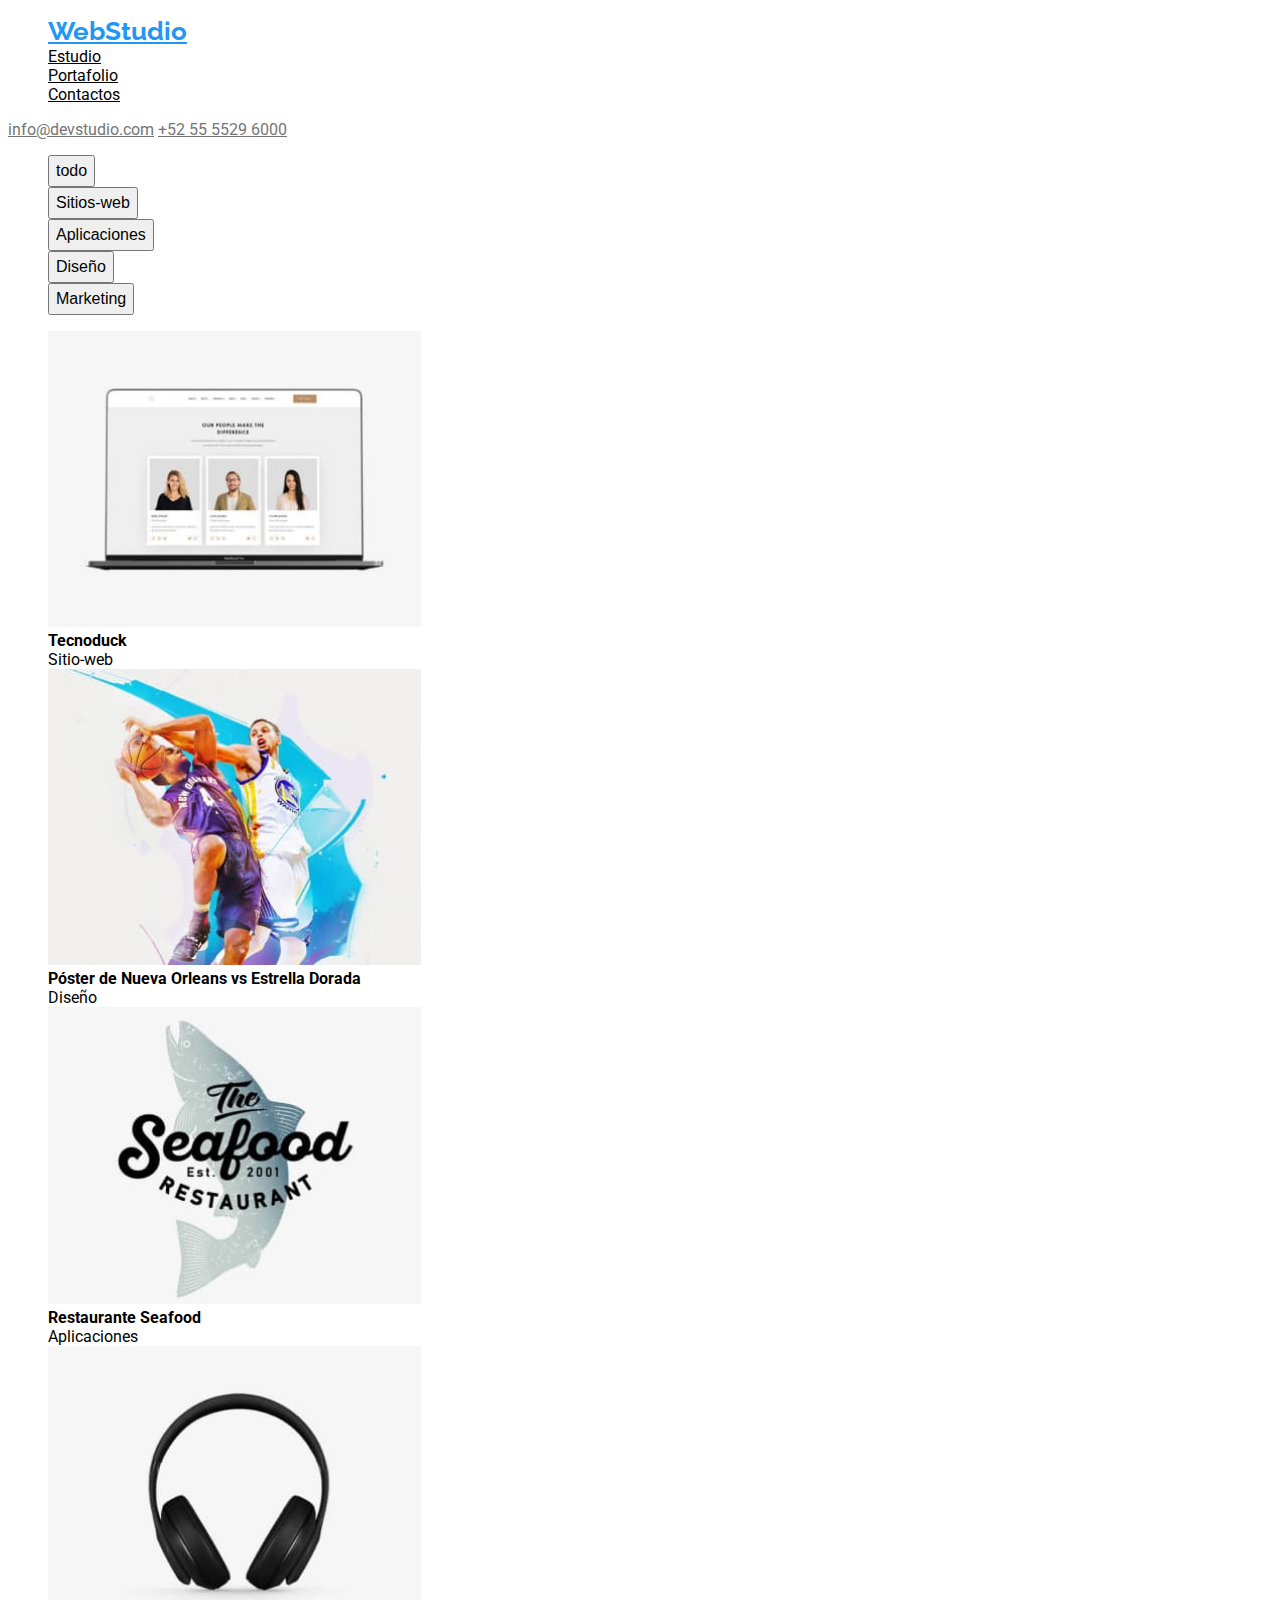
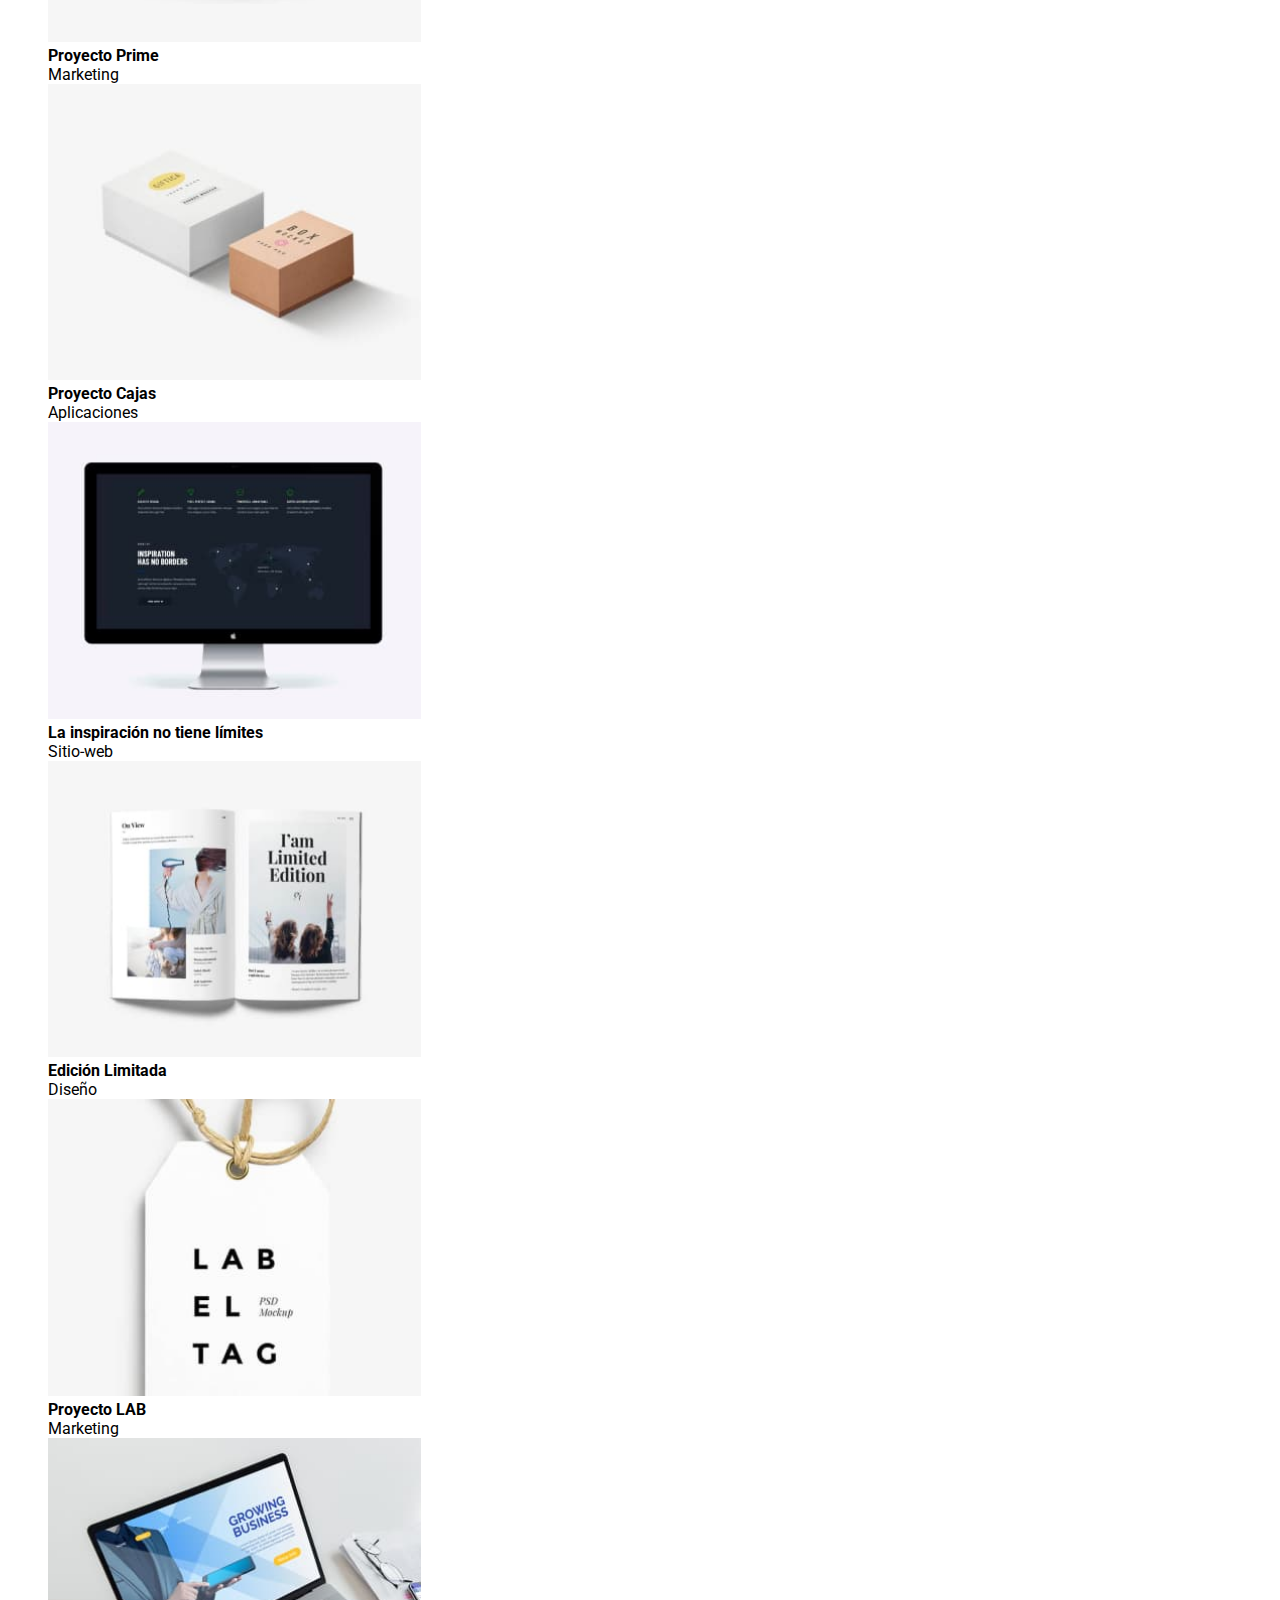
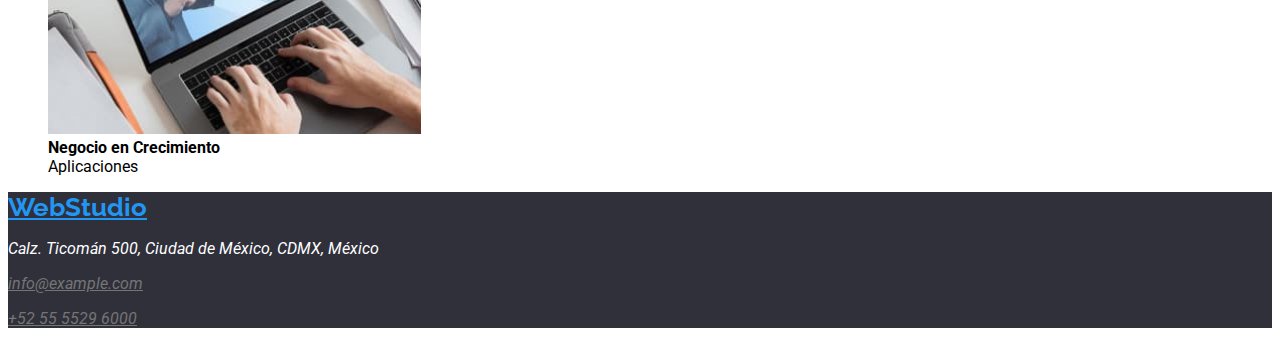
==== commit f40fc3d4: "commit" ====
--- a/portfolio.html
+++ b/portfolio.html
@@ -13,9 +13,9 @@
         <nav>
             <ul>
                 <li><a class="webstudio"  href="index.html">WebStudio</a></li>
-                <li><a class="link" href="Estudio">Estudio</a></li>
+                <li><a class="link" href="Estudio.html">Estudio</a></li>
                 <li><a class="link" href="portfolio.html">Portafolio</a></li>
-                <li><a class="link" href="Contactos">Contactos</a></li>
+                <li><a class="link" href="Contactos.html">Contactos</a></li>
             </ul>
             <p>
                 <a class="contact" href="info@devstudio.com">info@devstudio.com</a>
@@ -29,7 +29,7 @@
     <main>
         <nav>
             <ul class="buttons">
-                <li><button type="button" class="button">todo</button>
+                <li><button type="button" class="button">todo</button></li>
                 <li><button type="button" class="button">Sitios-web</button></li>
                 <li><button type="button" class="button">Aplicaciones</button></li>
                 <li><button type="button" class="button">Diseño</button></li>
--- a/css/styles.css
+++ b/css/styles.css
@@ -2,6 +2,7 @@
 @import url('https://fonts.googleapis.com/css2?family=Roboto:wght@400;500;700;900&display=swap');
 
 /* Variables */
+/* Paleta de colores */
 
 :root {
     --main-color: #2196f3;
@@ -93,21 +94,9 @@
     color: #FFFFFF; 
 }
 
-/* Lista de vertical a horizontal */
-
-/* .header ul li {
-    float: left;
-    list-style: none;
-    margin: 10px;
+ul{
+    list-style-type: none;
 }
 
-.header_contac{
-    float: right;
-    margin: 10px;
-}
-
-.clearfix{
-    clear:both;
-} */
 
 
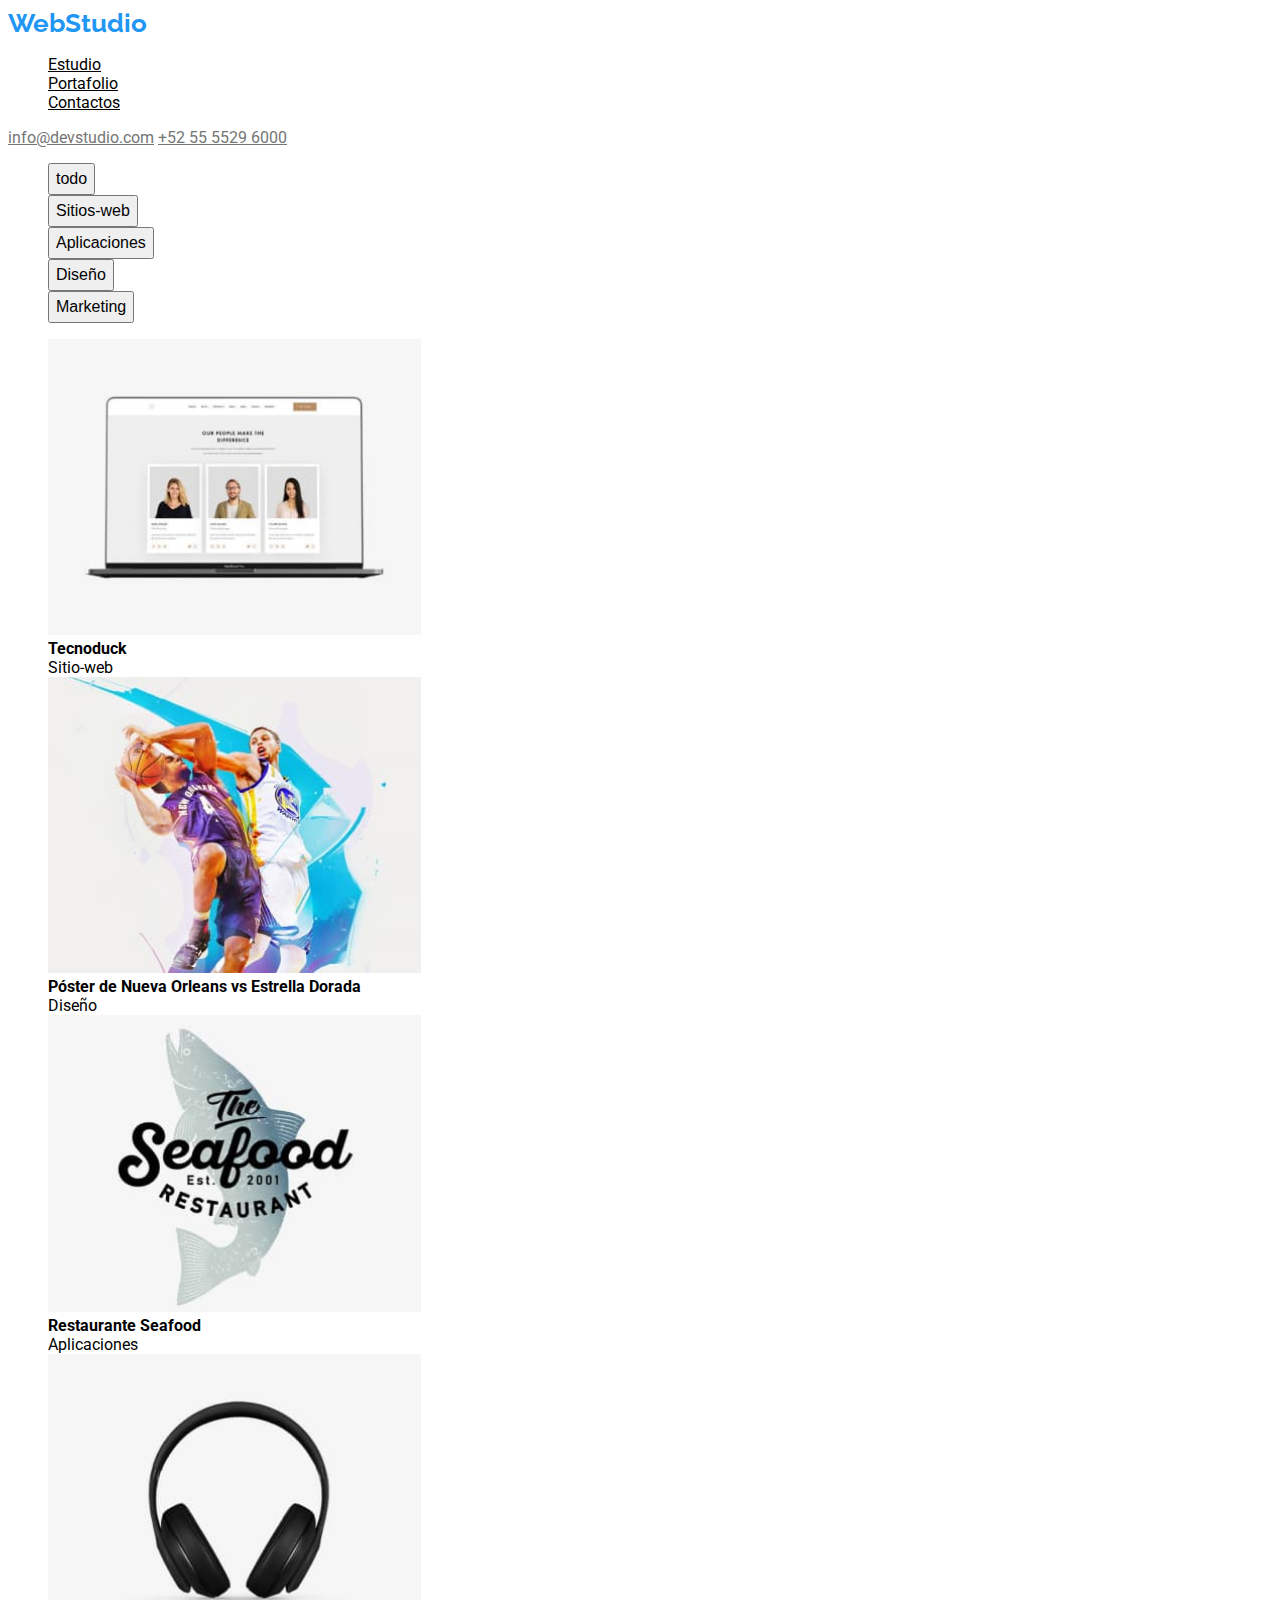
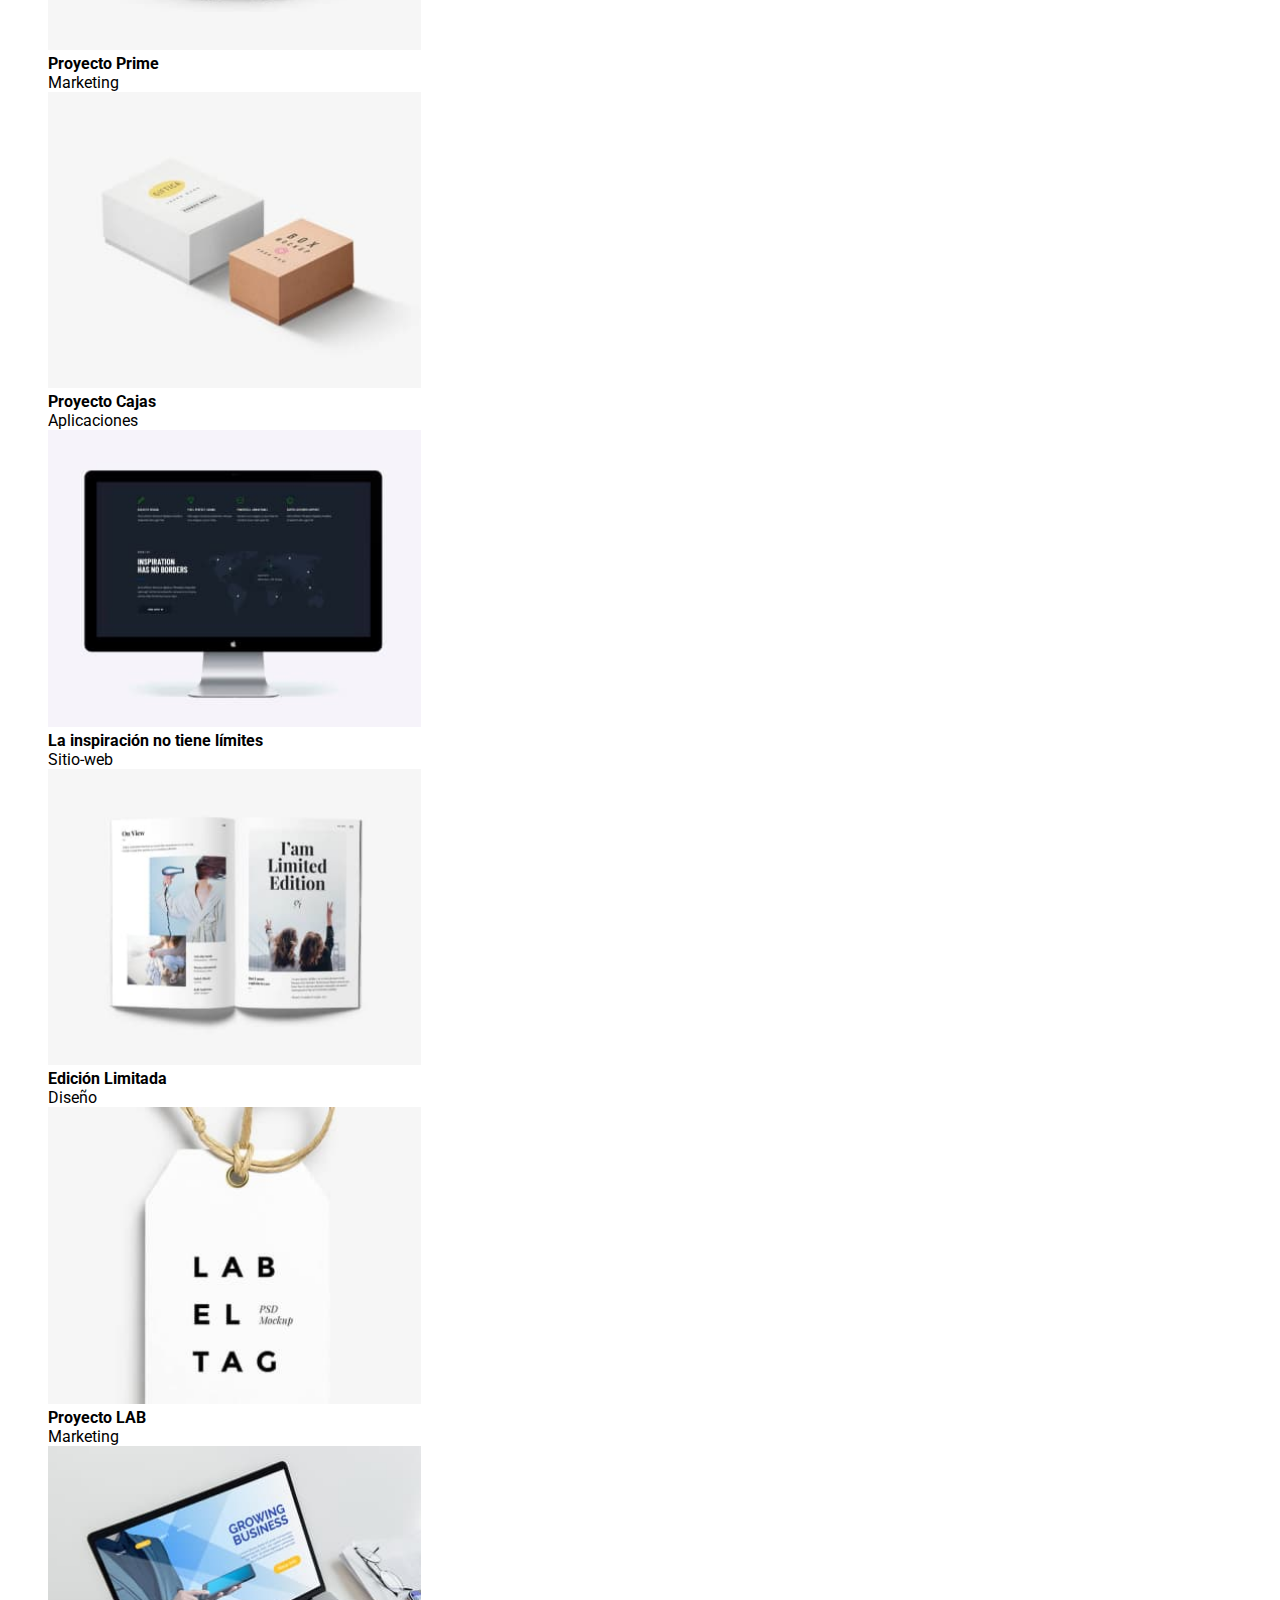
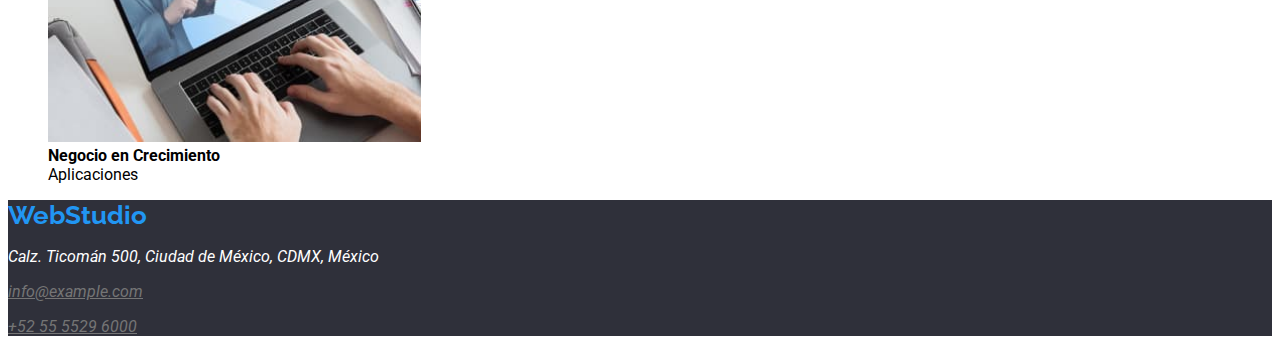
==== commit d147a3b5: "commit" ====
--- a/portfolio.html
+++ b/portfolio.html
@@ -11,8 +11,8 @@
     <!-- encabezado principal -->
     <header class="header">
         <nav>
+            <a class="webstudio"  href="index.html">WebStudio</a>
             <ul>
-                <li><a class="webstudio"  href="index.html">WebStudio</a></li>
                 <li><a class="link" href="Estudio.html">Estudio</a></li>
                 <li><a class="link" href="portfolio.html">Portafolio</a></li>
                 <li><a class="link" href="Contactos.html">Contactos</a></li>
--- a/css/styles.css
+++ b/css/styles.css
@@ -63,6 +63,7 @@
     line-height: 31px;
     color: var(--main-color);
     letter-spacing: 3;
+    text-decoration: none;
 }
 
 
